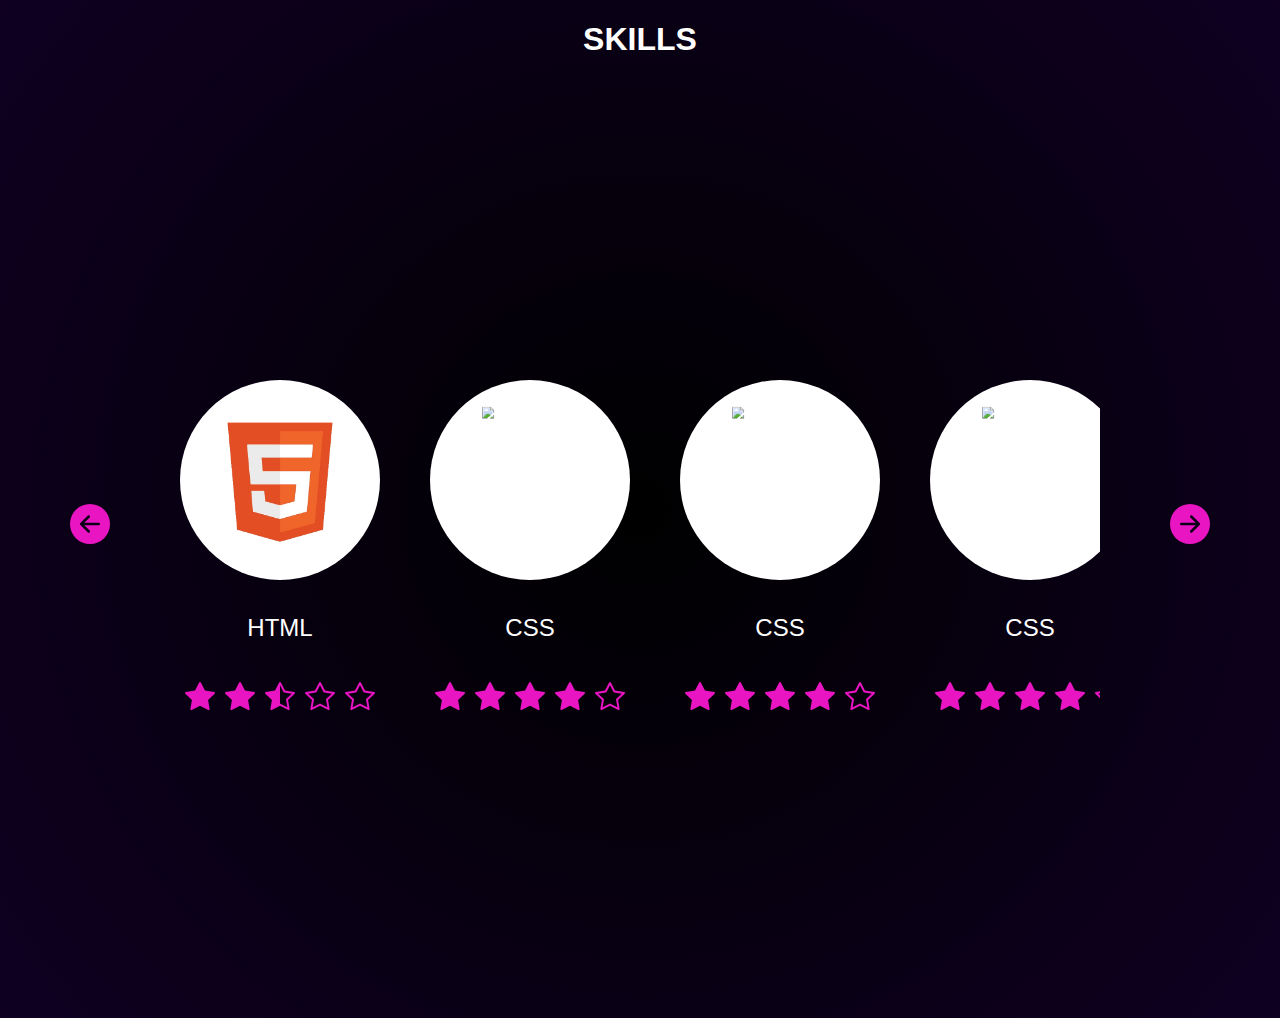
==== index.html @ c3b253cc "skill function finished" ====
<!DOCTYPE html>
<html lang="pt-br">
<head>
    <meta charset="UTF-8">
    <meta name="viewport" content="width=device-width, initial-scale=1.0">
    <title>Teste POO</title>
    <link rel="stylesheet" href="style.css">
</head>
<body>
    <h1>SKILLS</h1>
    <div id="skills">
        <div class="seta-esquerda" onclick="scrollToLeft()">
            <svg  xmlns="http://www.w3.org/2000/svg" width="40" height="40" fill="#E914C2" class="bi bi-arrow-left-circle-fill" viewBox="0 0 16 16">
                <path d="M8 0a8 8 0 1 0 0 16A8 8 0 0 0 8 0m3.5 7.5a.5.5 0 0 1 0 1H5.707l2.147 2.146a.5.5 0 0 1-.708.708l-3-3a.5.5 0 0 1 0-.708l3-3a.5.5 0 1 1 .708.708L5.707 7.5z"/>
            </svg> 
        </div>
        <div id="skills-container">
            
        </div>

        <div class="seta-direita" onclick="scrollRight()">
            <svg xmlns="http://www.w3.org/2000/svg" width="40" height="40" fill="#E914C2" class="bi bi-arrow-right-circle-fill" viewBox="0 0 16 16">
                <path d="M8 0a8 8 0 1 1 0 16A8 8 0 0 1 8 0M4.5 7.5a.5.5 0 0 0 0 1h5.793l-2.147 2.146a.5.5 0 0 0 .708.708l3-3a.5.5 0 0 0 0-.708l-3-3a.5.5 0 1 0-.708.708L10.293 7.5z"/>
            </svg>
        </div>
    </div>
    
</body>
<script src="script.js"></script>
</html>
---- style.css ----
body {
    font-family: arial;
    background: radial-gradient(circle,#000000, #0F0022 );
    margin: auto;
    padding-bottom: 300px;
}

body h1 {
    color: white;
    text-align: center;
}

/* SKILLS */

#skills {
    color: white;
    text-align: center;
    padding-top: 250px;
    font-family: 'Anton', sans-serif;
    font-size: 20pt;
    display: flex;
    width: 100%;
    justify-content: center;
}

#skills-container{
    display: flex;
    gap: 50px;
    max-width: 80%;
    overflow-x: hidden;
    scroll-behavior: smooth;

}

#skills p {
    font-family: 'arial unicode', sans-serif;
    font-size: 18pt;
    padding-top: 10px;
}

.skill {
    width: 200px;
    margin: auto;
    padding-top: 50px;
    scroll-snap-align: start;
}

.icon-skill {
    width: 200px;
    height: 200px;
    background-color: white;
    border-radius: 50%;
    margin: auto;
    position: relative;
    overflow: hidden;
}

.icon {
    width: 70%;
    object-fit: cover;
    padding-top: 13%;
    scale: 0.75;
}

.estrela {
    padding-top: 15px;
    margin: auto;
}

.nivel {
    display: flex;
}

.seta-esquerda {
    display: flex;
    align-items: center;
    cursor: pointer;
    margin: 70px;
}

.seta-direita {
    display: flex;
    align-items: center;
    cursor: pointer;
    margin: 70px;
}
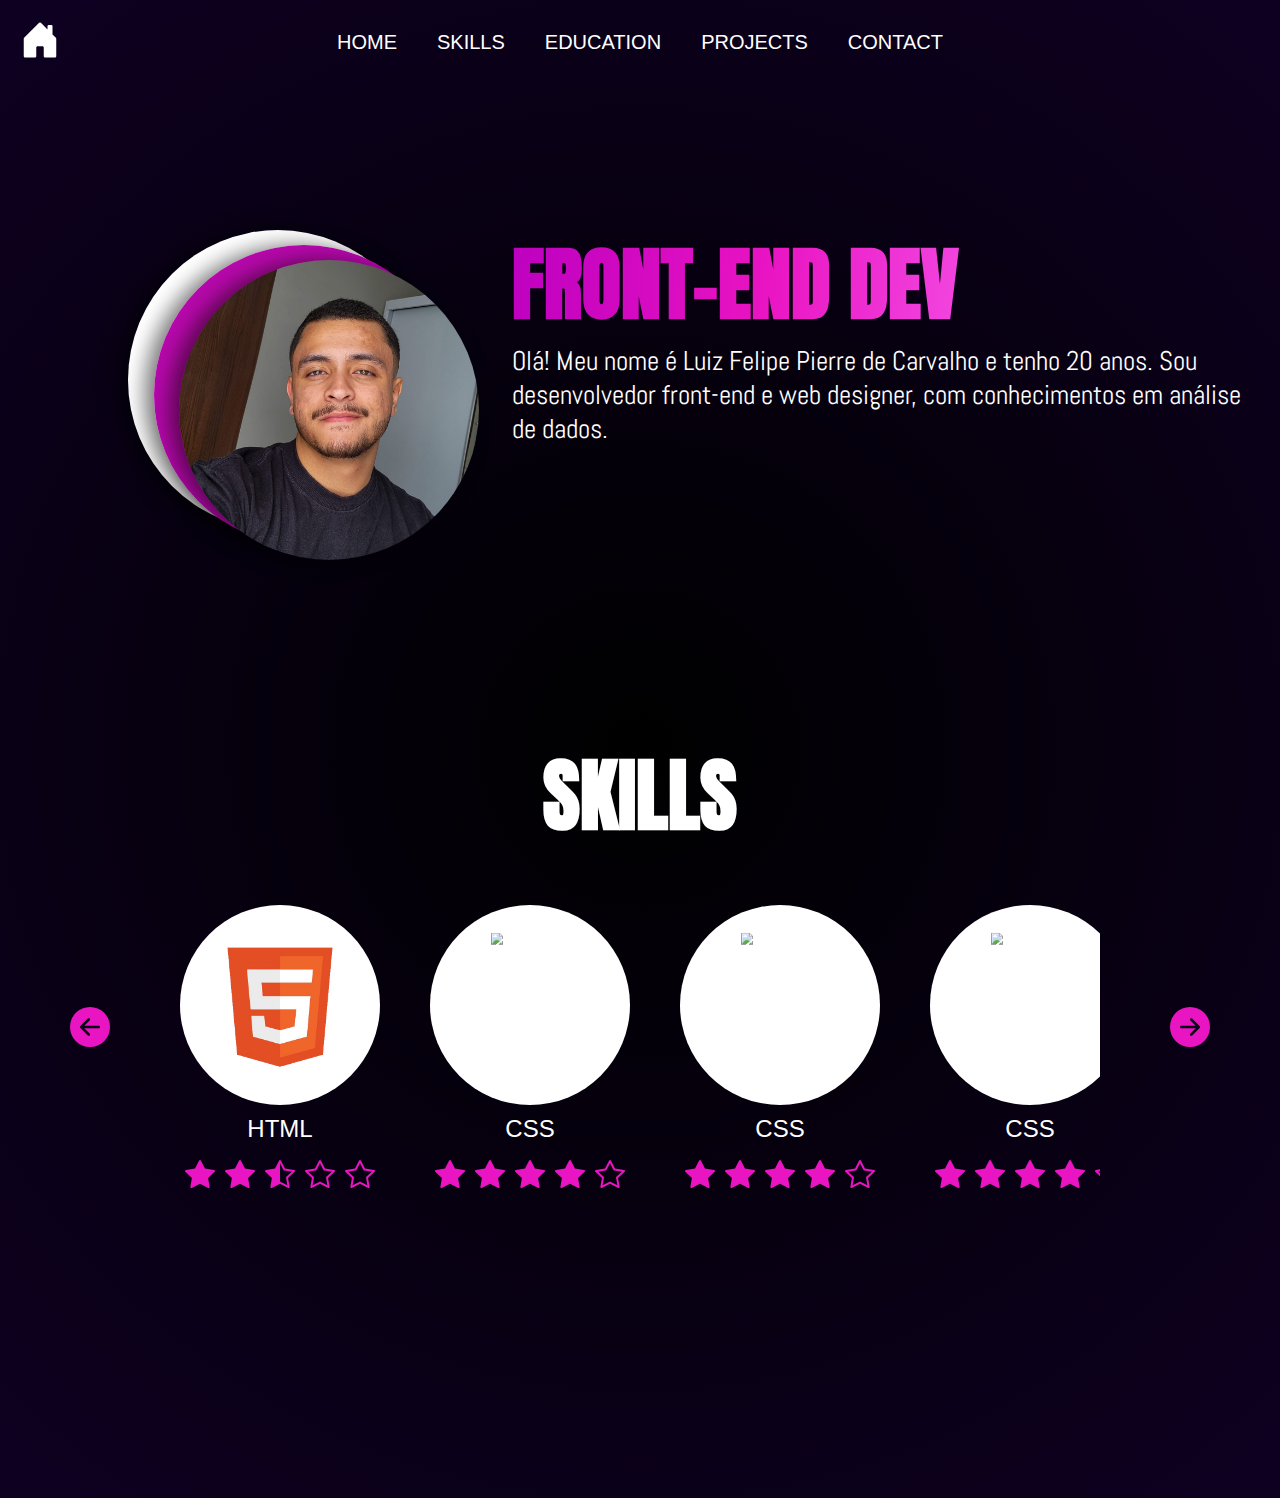
==== commit 0383532b: "[fix] restore body elements deleted" ====
--- a/index.html
+++ b/index.html
@@ -7,7 +7,36 @@
     <link rel="stylesheet" href="style.css">
 </head>
 <body>
-    <h1>SKILLS</h1>
+    <header>
+        <svg id="home-icon" xmlns="http://www.w3.org/2000/svg" width="40" height="40" fill="white" class="bi bi-house-door-fill" viewBox="0 0 16 16">
+            <path d="M6.5 14.5v-3.505c0-.245.25-.495.5-.495h2c.25 0 .5.25.5.5v3.5a.5.5 0 0 0 .5.5h4a.5.5 0 0 0 .5-.5v-7a.5.5 0 0 0-.146-.354L13 5.793V2.5a.5.5 0 0 0-.5-.5h-1a.5.5 0 0 0-.5.5v1.293L8.354 1.146a.5.5 0 0 0-.708 0l-6 6A.5.5 0 0 0 1.5 7.5v7a.5.5 0 0 0 .5.5h4a.5.5 0 0 0 .5-.5"/>
+        </svg>
+        <nav class="navbar">
+            <ul class="menu">
+                <li>HOME</li>
+                <li>SKILLS</li>
+                <li>EDUCATION</li>
+                <li>PROJECTS</li>
+                <li>CONTACT</li>
+            </ul>
+        </nav>
+    </header>
+    <div id="home">
+        <div id="foto-perfil">
+            <div class="circulo" id="circulo-03"></div>
+            <div class="circulo" id="circulo-02"></div>
+            <div class="circulo" id="circulo-01">
+                <img src="imagens/foto-perfil.jpg" alt="foto-perfil">
+            </div>
+        </div>
+        <div id="texto">
+        <h1>FRONT-END DEV</h1>
+        <p>Olá! Meu nome é Luiz Felipe Pierre de Carvalho e tenho 20 anos. Sou desenvolvedor front-end e web designer, com conhecimentos em análise de dados.</p>
+        </div>
+    </div>
+
+    <h1 class="section-title">SKILLS</h1>
+
     <div id="skills">
         <div class="seta-esquerda" onclick="scrollToLeft()">
             <svg  xmlns="http://www.w3.org/2000/svg" width="40" height="40" fill="#E914C2" class="bi bi-arrow-left-circle-fill" viewBox="0 0 16 16">
@@ -24,7 +53,7 @@
             </svg>
         </div>
     </div>
-    
+
 </body>
 <script src="script.js"></script>
 </html>--- a/style.css
+++ b/style.css
@@ -1,3 +1,20 @@
+@import url('https://fonts.googleapis.com/css2?family=Anton&family=Inter:wght@100..900&display=swap');
+@import url('https://fonts.googleapis.com/css2?family=Abel&family=Anton&family=Inter:wght@100..900&display=swap');
+
+@font-face {
+    font-family: 'arial unicode';
+    src: url(fontes/arial-unicode-ms.ttf);
+    font-weight: normal;
+    font-style: normal;
+}
+
+* {
+    margin: 0;
+    padding: 0;
+    box-sizing: border-box;
+}
+
+
 body {
     font-family: arial;
     background: radial-gradient(circle,#000000, #0F0022 );
@@ -5,17 +22,181 @@
     padding-bottom: 300px;
 }
 
-body h1 {
+/* MENU */
+
+#home-icon {
+    position: absolute;
+    margin: 20px;
+}
+
+.navbar {
+    display: flex;
+    justify-content: space-between;
+    align-items: center;
+    height: 85px;
+}
+
+.menu {
+    list-style: none;
+    display: flex;
+    margin: auto;
+}
+
+li{
+    font: 'arial unicode';
+    color: white;
+    padding: 20px;
+    display: flex;
+    font-size: 15pt;
+    
+}
+
+/* HOME */
+
+#home {
+    padding-top: 100px;
+    display: grid;
+    grid-template-columns: 40% 60%;
+    height: 400px;
     color: white;
     text-align: center;
 }
 
+
+#foto-perfil {
+    grid-column: 1/1;
+    perspective: 1000px;
+
+}
+
+#foto-perfil:hover #circulo-01{
+    transition: transform 0.5s;
+}
+
+#foto-perfil:hover #circulo-02{
+    transition: transform 0.75s;
+}
+
+#foto-perfil:hover #circulo-03{
+    transition: transform 1s;
+}
+
+#foto-perfil:not(:hover) #circulo-01{
+    transition: transform 1s;
+}
+
+#foto-perfil:not(:hover) #circulo-02{
+    transition: transform 0.75s;
+}
+
+#foto-perfil:not(:hover) #circulo-03{
+    transition: transform 0.5s;
+}
+
+
+.circulo {
+    position: absolute;
+    
+}
+
+#foto-perfil:hover #circulo-01{
+    transform: translateY(30px) translateX(20px);
+}
+
+#foto-perfil:hover #circulo-02{
+    transform: translateY(30px) translateX(20px);
+}
+
+#foto-perfil:hover #circulo-03{
+    transform: translateY(30px) translateX(20px);
+}
+
+#foto-perfil:not(:hover) #circulo-01{
+    transform: translateY(0px) translateX(0px);
+}
+
+#foto-perfil:not(:hover) #circulo-02{
+    transform: translateY(0px) translateX(0px);
+}
+
+#foto-perfil:not(:hover) #circulo-03{
+    transform: translateY(0px) translateX(0px);
+}
+
+#circulo-01 {
+    width: 300px;
+    height: 300px;
+    border-radius: 50%;
+    overflow: hidden;
+    margin-left: 35%;
+    margin-top: 75px;
+    box-shadow: -10px 0px 20px rgba(0, 0, 0, 0.5);
+}
+
+#circulo-01 img {
+    width: 100%;
+    height: 100%;
+    object-fit: cover;
+}
+
+#circulo-02 {
+    width: 300px;
+    height: 300px;
+    border-radius: 50%;
+    margin-left: 30%;
+    margin-top: 60px;
+    background: -webkit-radial-gradient(circle,#AC1A80,#BD00C0);
+    box-shadow: -10px 0px 20px rgba(0, 0, 0, 0.5);
+}
+
+#circulo-03 {
+    width: 300px;
+    height: 300px;
+    border-radius: 50%;
+    margin-left: 25%;
+    margin-top: 45px;
+    background-color: white;
+    box-shadow: -10px 0px 20px rgba(0, 0, 0, 0.5);
+}
+
+#texto {
+    grid-column: 2/2;
+    margin: auto 0px auto 0px;
+}
+
+#texto h1 {
+    text-align: left;
+    font-family: 'Anton', sans-serif;
+    font-size: 60pt;
+    background: linear-gradient(97deg, #BD00C0, #E914C2, #F555E9, #BD00C0);
+    -webkit-background-clip: text;
+    -webkit-text-fill-color: transparent;
+    background-clip: text;
+    color: transparent;
+}
+
+#texto p {
+    margin-right: 20px;
+}
+
+#texto {
+    text-align: left;
+    font-family: 'Abel', sans-serif;
+    font-size: 20pt;
+}
 /* SKILLS */
-
-#skills {
+.section-title {
     color: white;
     text-align: center;
     padding-top: 250px;
+    font-family: 'Anton', sans-serif;
+    font-size: 60pt;
+}
+
+
+#skills {
+    color: white;
+    text-align: center;
     font-family: 'Anton', sans-serif;
     font-size: 20pt;
     display: flex;
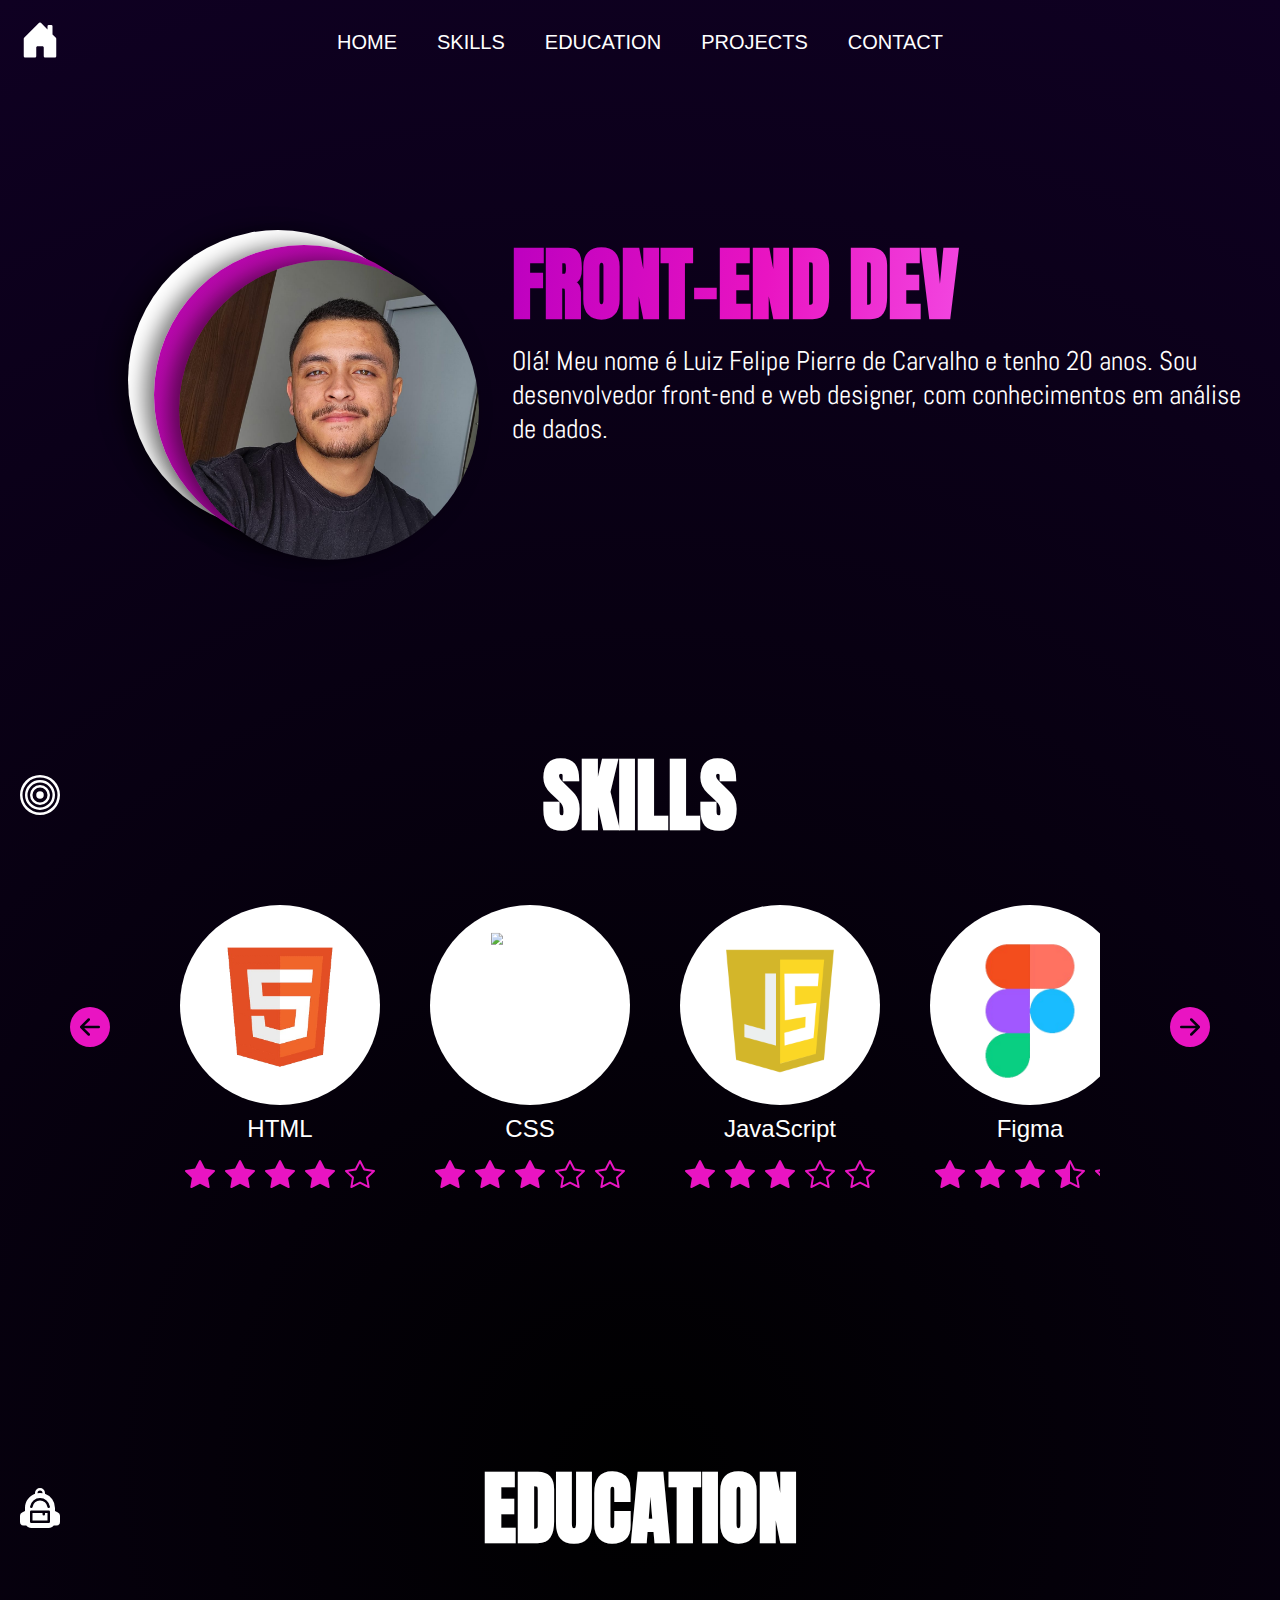
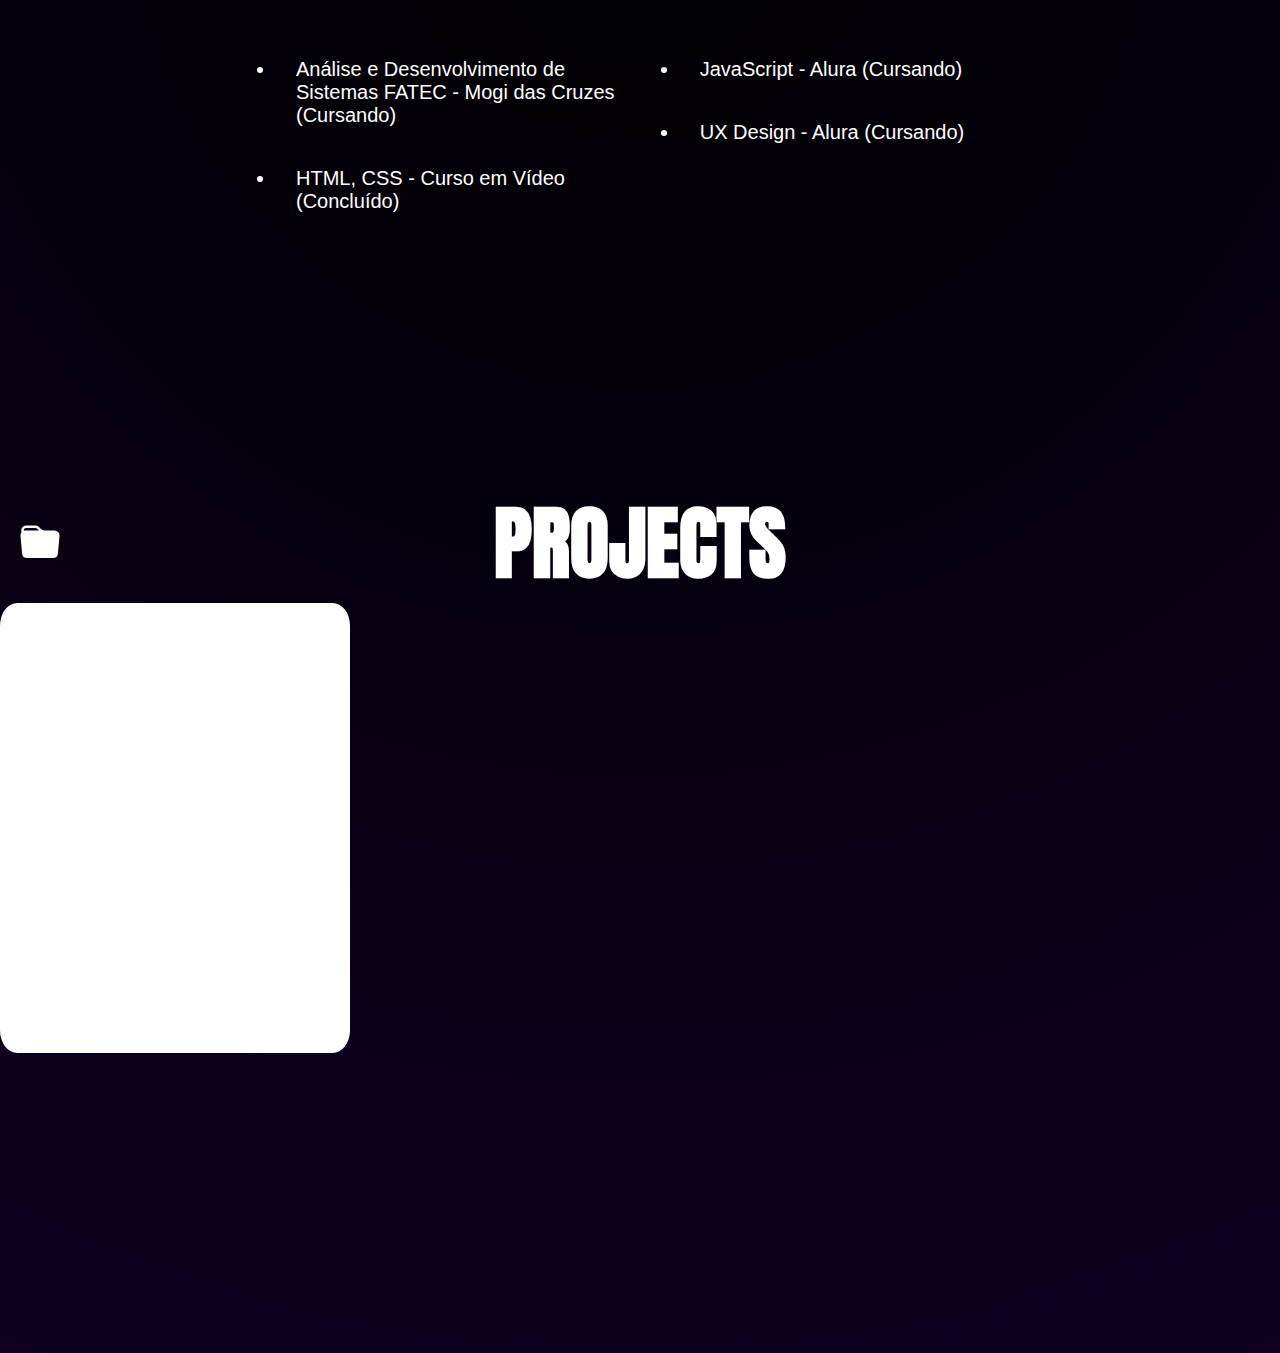
==== commit cc4592f3: "creating project class" ====
--- a/index.html
+++ b/index.html
@@ -35,8 +35,15 @@
         </div>
     </div>
 
-    <h1 class="section-title">SKILLS</h1>
-
+    <div class="header-section">
+        <svg class="icon-title" xmlns="http://www.w3.org/2000/svg" width="40" height="40" fill="white" class="bi bi-bullseye" viewBox="0 0 16 16">
+            <path d="M8 15A7 7 0 1 1 8 1a7 7 0 0 1 0 14m0 1A8 8 0 1 0 8 0a8 8 0 0 0 0 16"/>
+            <path d="M8 13A5 5 0 1 1 8 3a5 5 0 0 1 0 10m0 1A6 6 0 1 0 8 2a6 6 0 0 0 0 12"/>
+            <path d="M8 11a3 3 0 1 1 0-6 3 3 0 0 1 0 6m0 1a4 4 0 1 0 0-8 4 4 0 0 0 0 8"/>
+            <path d="M9.5 8a1.5 1.5 0 1 1-3 0 1.5 1.5 0 0 1 3 0"/>
+          </svg>
+        <h1>SKILLS</h1>
+    </div>
     <div id="skills">
         <div class="seta-esquerda" onclick="scrollToLeft()">
             <svg  xmlns="http://www.w3.org/2000/svg" width="40" height="40" fill="#E914C2" class="bi bi-arrow-left-circle-fill" viewBox="0 0 16 16">
@@ -54,6 +61,56 @@
         </div>
     </div>
 
+    <div class="header-section">
+        <svg class="icon-title" xmlns="http://www.w3.org/2000/svg" width="16" height="16" fill="currentColor" class="bi bi-backpack2-fill" viewBox="0 0 16 16">
+            <path d="M5 13h6v-3h-1v.5a.5.5 0 0 1-1 0V10H5z"/>
+            <path d="M6 2v.341C3.67 3.165 2 5.388 2 8v1.191l-1.17.585A1.5 1.5 0 0 0 0 11.118V13.5A1.5 1.5 0 0 0 1.5 15h1c.456.607 1.182 1 2 1h7c.818 0 1.544-.393 2-1h1a1.5 1.5 0 0 0 1.5-1.5v-2.382a1.5 1.5 0 0 0-.83-1.342L14 9.191V8a6 6 0 0 0-4-5.659V2a2 2 0 1 0-4 0m2-1a1 1 0 0 1 1 1v.083a6 6 0 0 0-2 0V2a1 1 0 0 1 1-1m0 3a4 4 0 0 1 3.96 3.43.5.5 0 1 1-.99.14 3 3 0 0 0-5.94 0 .5.5 0 1 1-.99-.14A4 4 0 0 1 8 4M4.5 9h7a.5.5 0 0 1 .5.5v4a.5.5 0 0 1-.5.5h-7a.5.5 0 0 1-.5-.5v-4a.5.5 0 0 1 .5-.5"/>
+          </svg>
+        <h1>EDUCATION</h1>
+    </div>
+    <div id="education">
+        <div id="ed1">
+            <ul class="status-education">
+                <li>Análise e Desenvolvimento de Sistemas
+                    FATEC - Mogi das Cruzes (Cursando)
+                </li>
+                <li>
+                    HTML, CSS - Curso em Vídeo (Concluído)
+                </li>
+            </ul>
+        </div>
+        <div id="ed2">
+            <ul class="status-education">
+                <li>
+                    JavaScript - Alura (Cursando)
+                </li>
+                <li>
+                    UX Design - Alura (Cursando)
+                </li>
+            </ul>
+        </div>
+    </div>
+    <div class="header-section">
+        <svg  class="icon-title" xmlns="http://www.w3.org/2000/svg" width="16" height="16" fill="currentColor" class="bi bi-folder-fill" viewBox="0 0 16 16">
+            <path d="M9.828 3h3.982a2 2 0 0 1 1.992 2.181l-.637 7A2 2 0 0 1 13.174 14H2.825a2 2 0 0 1-1.991-1.819l-.637-7a2 2 0 0 1 .342-1.31L.5 3a2 2 0 0 1 2-2h3.672a2 2 0 0 1 1.414.586l.828.828A2 2 0 0 0 9.828 3m-8.322.12q.322-.119.684-.12h5.396l-.707-.707A1 1 0 0 0 6.172 2H2.5a1 1 0 0 0-1 .981z"/>
+          </svg>
+        <h1>PROJECTS</h1>
+    </div>
+    <div id="projects">
+        <div class="project">
+            <div id="img=project">
+
+            </div>
+            <h1>
+
+            </h1>
+            <p>
+                
+            </p>
+        </div>
+    </div>
+
 </body>
-<script src="script.js"></script>
+<script src="skill.js"></script>
+<script src="projects.js"></script>
 </html>--- a/style.css
+++ b/style.css
@@ -22,6 +22,24 @@
     padding-bottom: 300px;
 }
 
+.header-section h1 {
+    color: white;
+    text-align: center;
+    padding-top: 250px;
+    font-family: 'Anton', sans-serif;
+    font-size: 60pt;
+}
+
+
+.icon-title{
+    position: absolute;
+    margin-top: 290px;
+    margin-left: 20px;
+    width: 40px;
+    height: 40px;
+    color: white;
+}
+
 /* MENU */
 
 #home-icon {
@@ -37,18 +55,17 @@
 }
 
 .menu {
-    list-style: none;
-    display: flex;
-    margin: auto;
-}
-
-li{
+    list-style: disc;
+    display: flex;
+    margin: auto;
+}
+
+.menu li{
     font: 'arial unicode';
     color: white;
     padding: 20px;
     display: flex;
     font-size: 15pt;
-    
 }
 
 /* HOME */
@@ -184,15 +201,8 @@
     font-family: 'Abel', sans-serif;
     font-size: 20pt;
 }
+
 /* SKILLS */
-.section-title {
-    color: white;
-    text-align: center;
-    padding-top: 250px;
-    font-family: 'Anton', sans-serif;
-    font-size: 60pt;
-}
-
 
 #skills {
     color: white;
@@ -243,6 +253,42 @@
     scale: 0.75;
 }
 
+.js-icon {
+    width: 80%;
+    scale:1;
+}
+
+.figma-icon {
+    width: 80%;
+    scale:1;
+}
+
+.bi-icon {
+    width: 80%;
+    scale:0.8;
+}
+
+.ux-icon {
+    width: 80%;
+    scale:0.8;
+}
+
+.ps-icon {
+    margin-top: 20px;
+    width: 100%;
+    scale:1;
+}
+
+.il-icon {
+    width: 80%;
+    scale:0.8;
+}
+
+.sql-icon {
+    width: 80%;
+    scale:0.8;
+}
+
 .estrela {
     padding-top: 15px;
     margin: auto;
@@ -265,3 +311,48 @@
     cursor: pointer;
     margin: 70px;
 }
+
+
+/* EDUCATION */
+
+#education {
+    display: grid;
+    grid-template-columns: 50% 50%;
+    justify-items: center;
+    width: 60%;
+    margin: auto;
+    margin-top: 70px;
+}
+
+#ed1{
+    grid-column: 1/2;
+    display: flex; 
+    padding-left: 20px;
+}
+
+#ed2 {
+    grid-column: 2 / 3;
+    display: flex; 
+    
+}
+
+.status-education {
+    list-style: disc;
+    
+}
+
+.status-education li{
+    font: 'arial unicode';
+    color: white;
+    padding: 20px;
+    font-size: 15pt;
+}
+
+/* PROJECTS */
+
+.project {
+    width: 350px;
+    height: 450px;
+    background-color: white;
+    border-radius: 5%;
+} 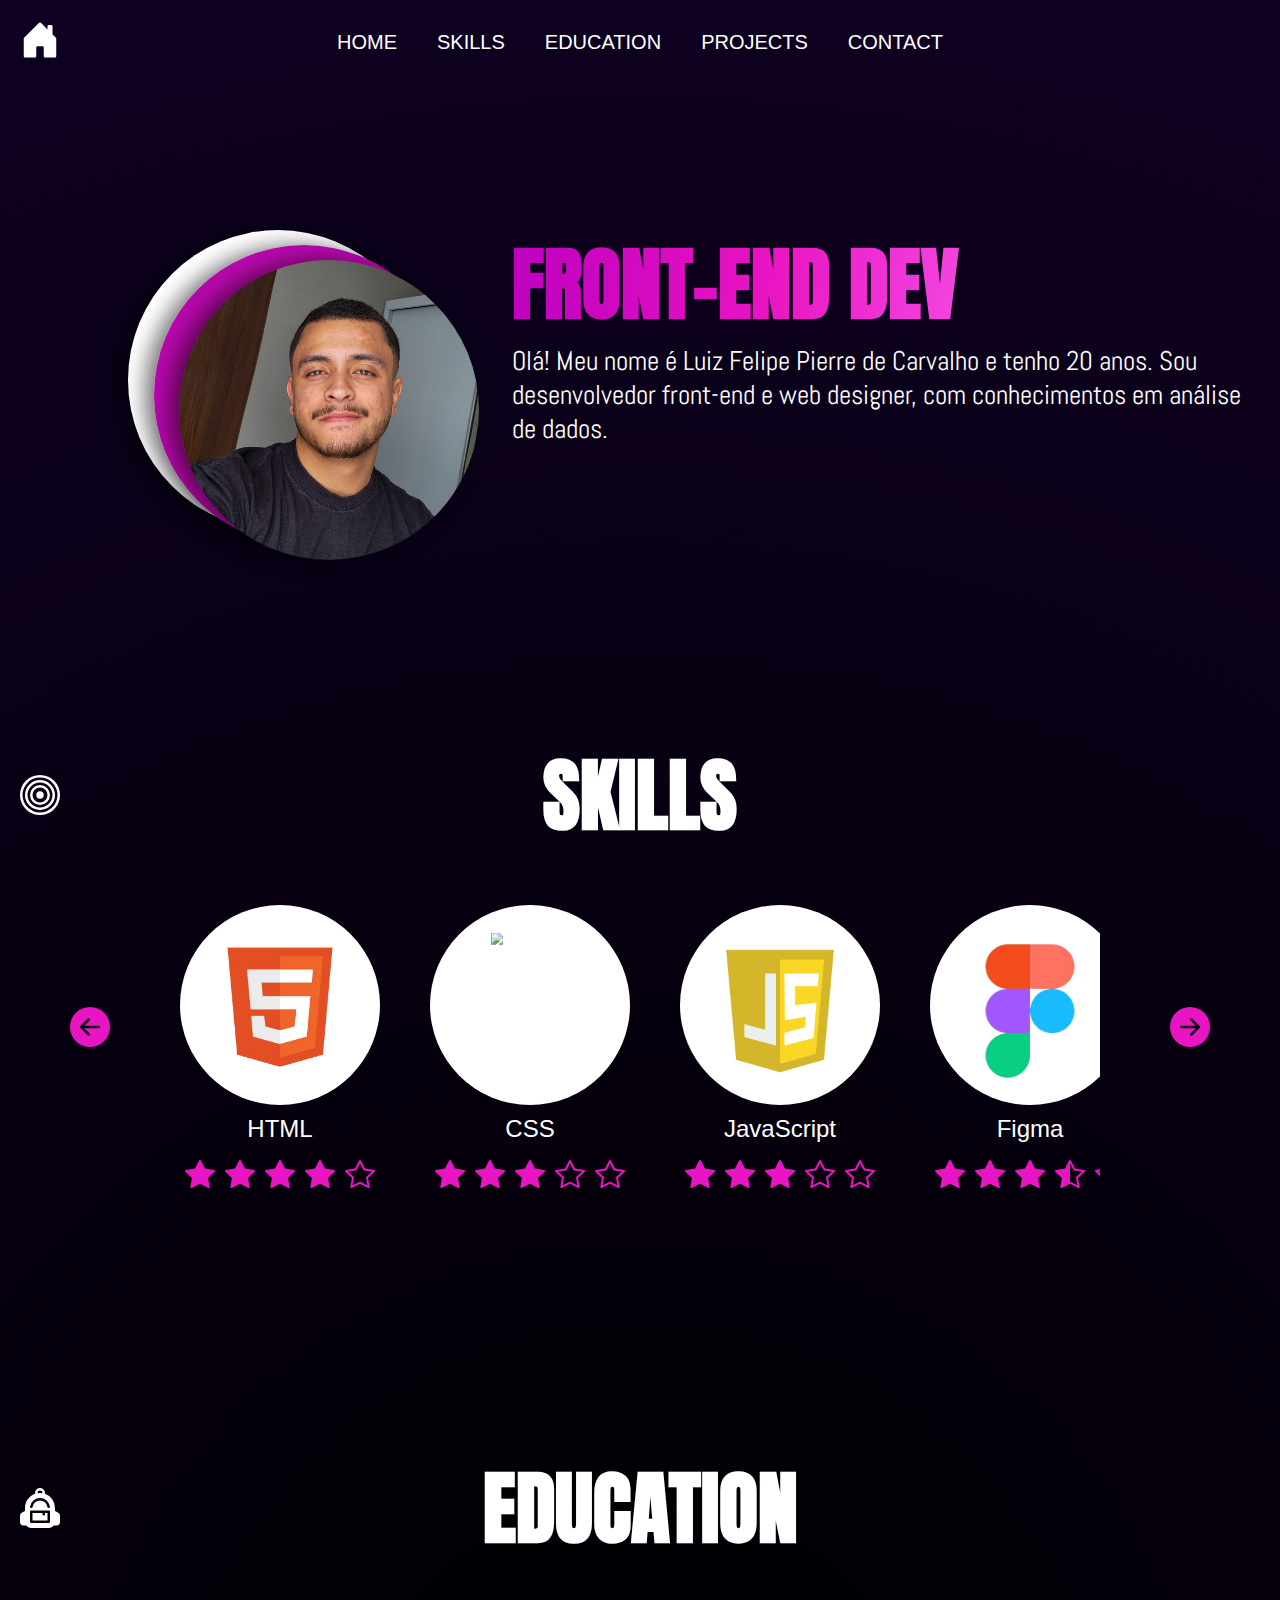
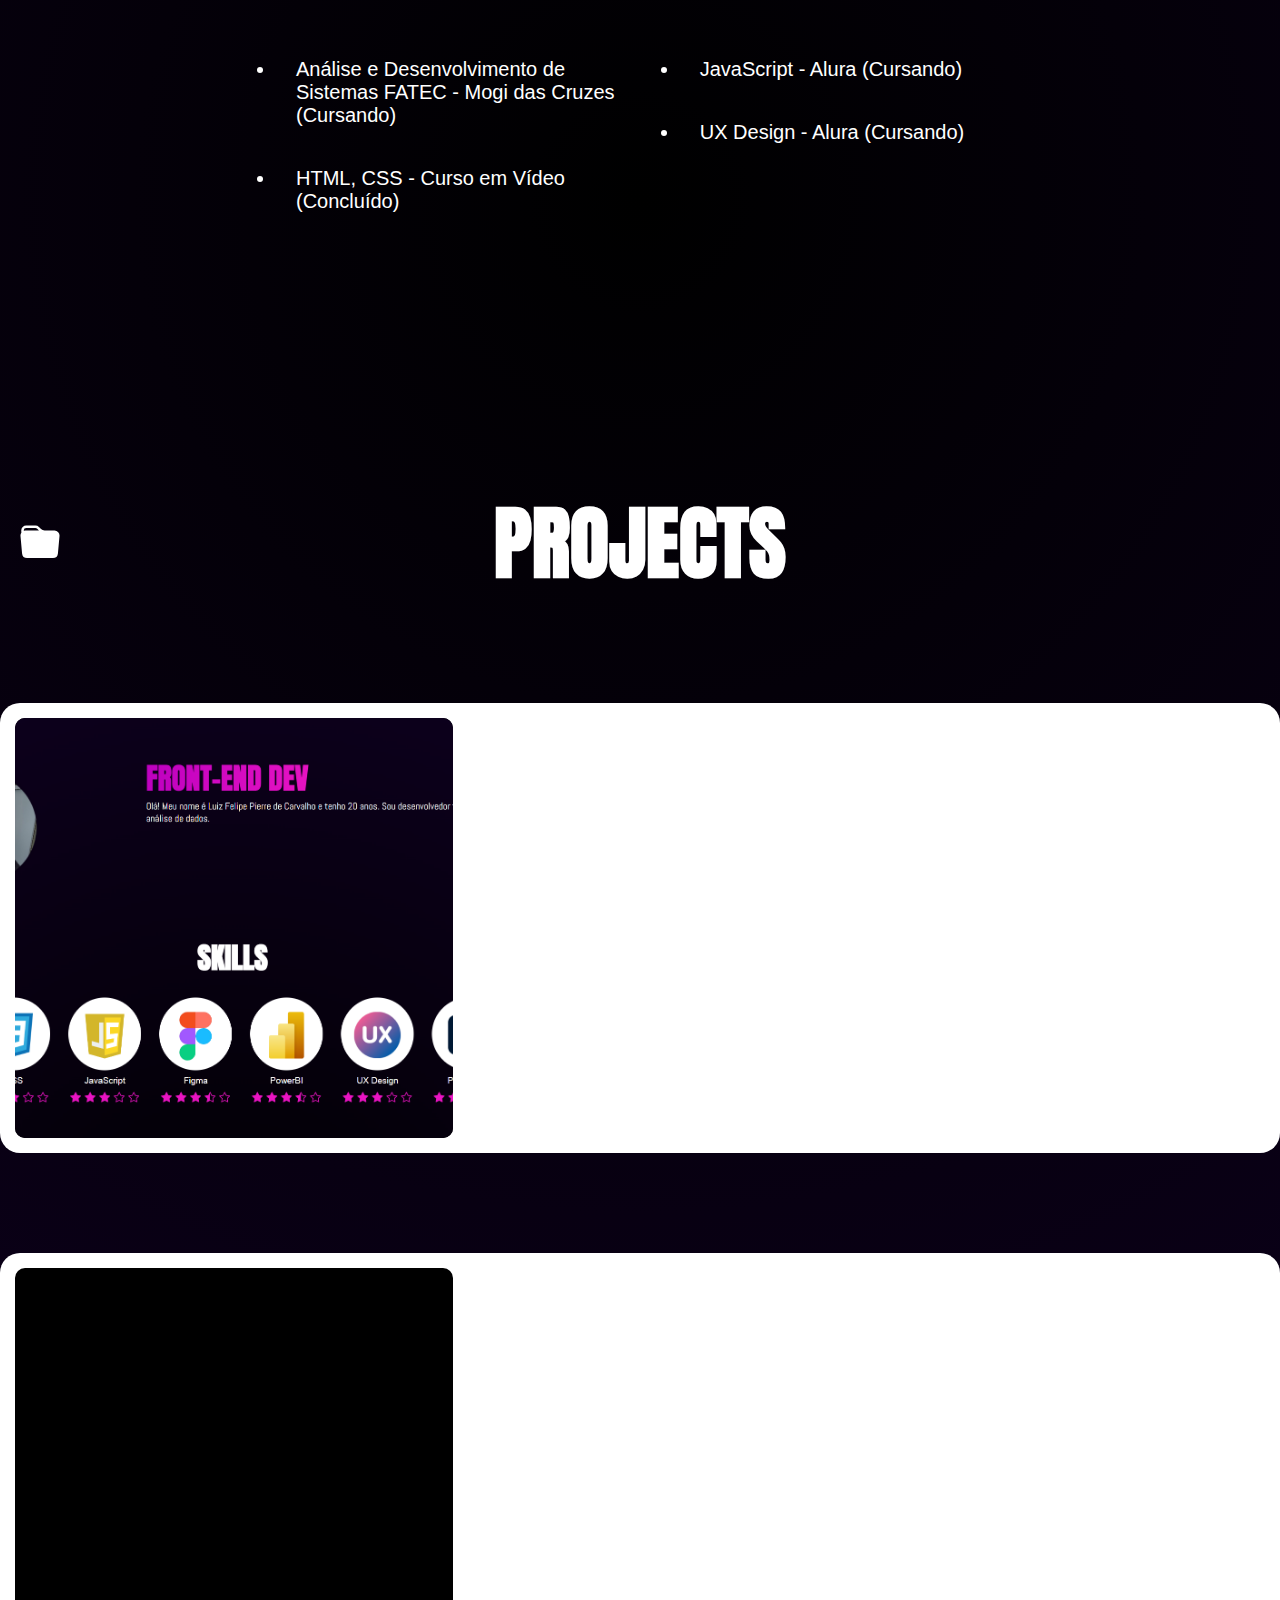
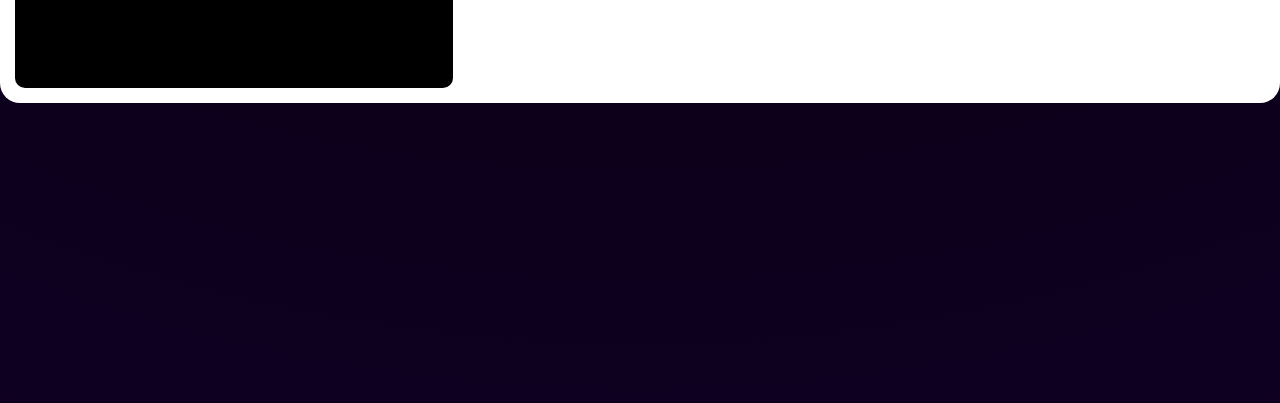
==== commit 2a98a7af: "starting projects poo" ====
--- a/index.html
+++ b/index.html
@@ -90,7 +90,7 @@
             </ul>
         </div>
     </div>
-    <div class="header-section">
+    <div class="header-section" id="project-title">
         <svg  class="icon-title" xmlns="http://www.w3.org/2000/svg" width="16" height="16" fill="currentColor" class="bi bi-folder-fill" viewBox="0 0 16 16">
             <path d="M9.828 3h3.982a2 2 0 0 1 1.992 2.181l-.637 7A2 2 0 0 1 13.174 14H2.825a2 2 0 0 1-1.991-1.819l-.637-7a2 2 0 0 1 .342-1.31L.5 3a2 2 0 0 1 2-2h3.672a2 2 0 0 1 1.414.586l.828.828A2 2 0 0 0 9.828 3m-8.322.12q.322-.119.684-.12h5.396l-.707-.707A1 1 0 0 0 6.172 2H2.5a1 1 0 0 0-1 .981z"/>
           </svg>
@@ -98,8 +98,8 @@
     </div>
     <div id="projects">
         <div class="project">
-            <div id="img=project">
-
+            <div id="img-project">
+                <img src="imagens/print-portifolio.png" alt="Projeto-Portifolio">
             </div>
             <h1>
 
@@ -108,6 +108,17 @@
                 
             </p>
         </div>
+        <div class="project">
+            <div id="img-project">
+                
+            </div>
+            <h1>
+
+            </h1>
+            <p>
+                
+            </p>
+        </div>  
     </div>
 
 </body>
--- a/style.css
+++ b/style.css
@@ -350,9 +350,42 @@
 
 /* PROJECTS */
 
+#Projects {
+    width: 100%;
+}
+
 .project {
-    width: 350px;
+    max-width: 1300px;
     height: 450px;
     background-color: white;
-    border-radius: 5%;
-} +    border-radius: 20px;
+    margin: auto;
+    margin-top: 100px;  
+    padding: 15px;
+    cursor: pointer;
+} 
+
+.project:hover {
+    max-width: 1400px;
+    height: 500px;
+    transition: 0.5s;
+} 
+
+.project:not(:hover) {
+    transition: 0.5s;
+} 
+
+
+#img-project {
+    width: 35%;
+    height: 100%;
+    border-radius: 10px;
+    overflow: hidden;
+    background-color: #000000;
+}
+
+#img-project img {
+    width: 100%;
+    height: 100%;
+    object-fit: cover;
+}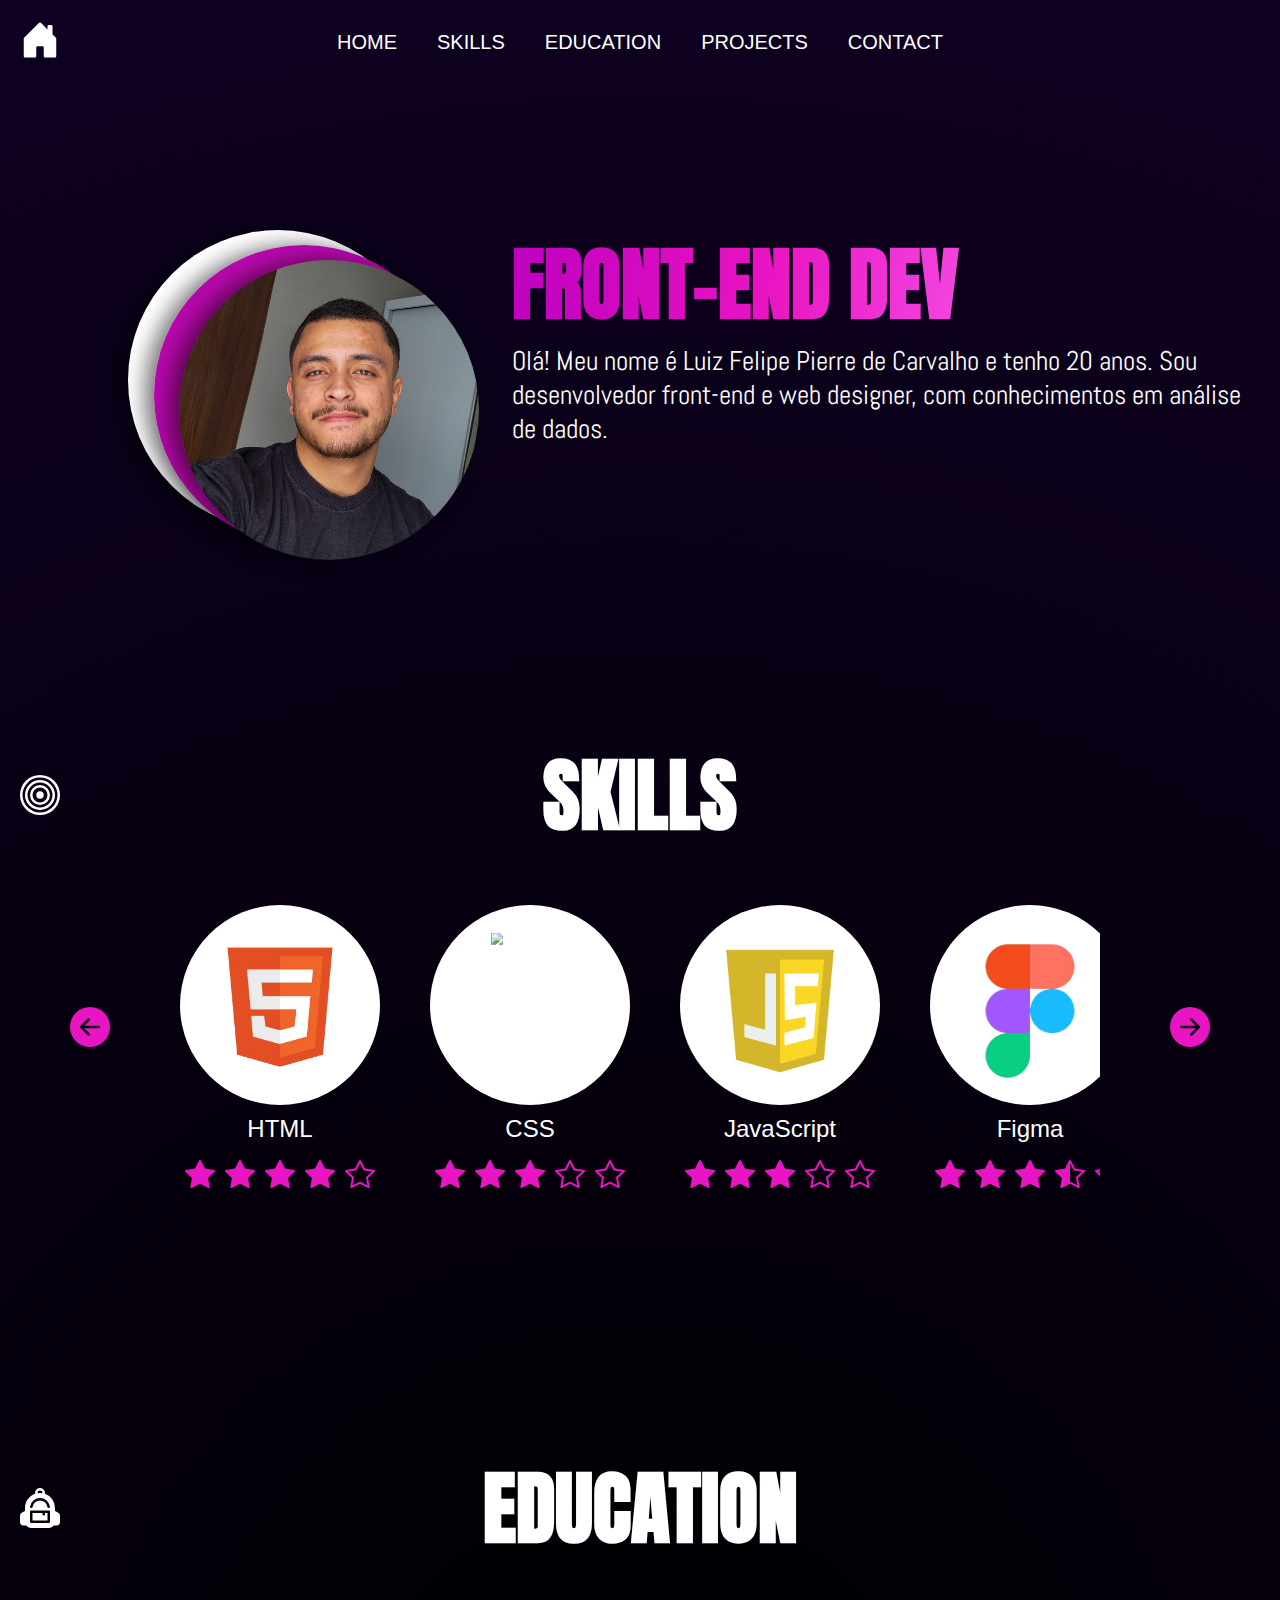
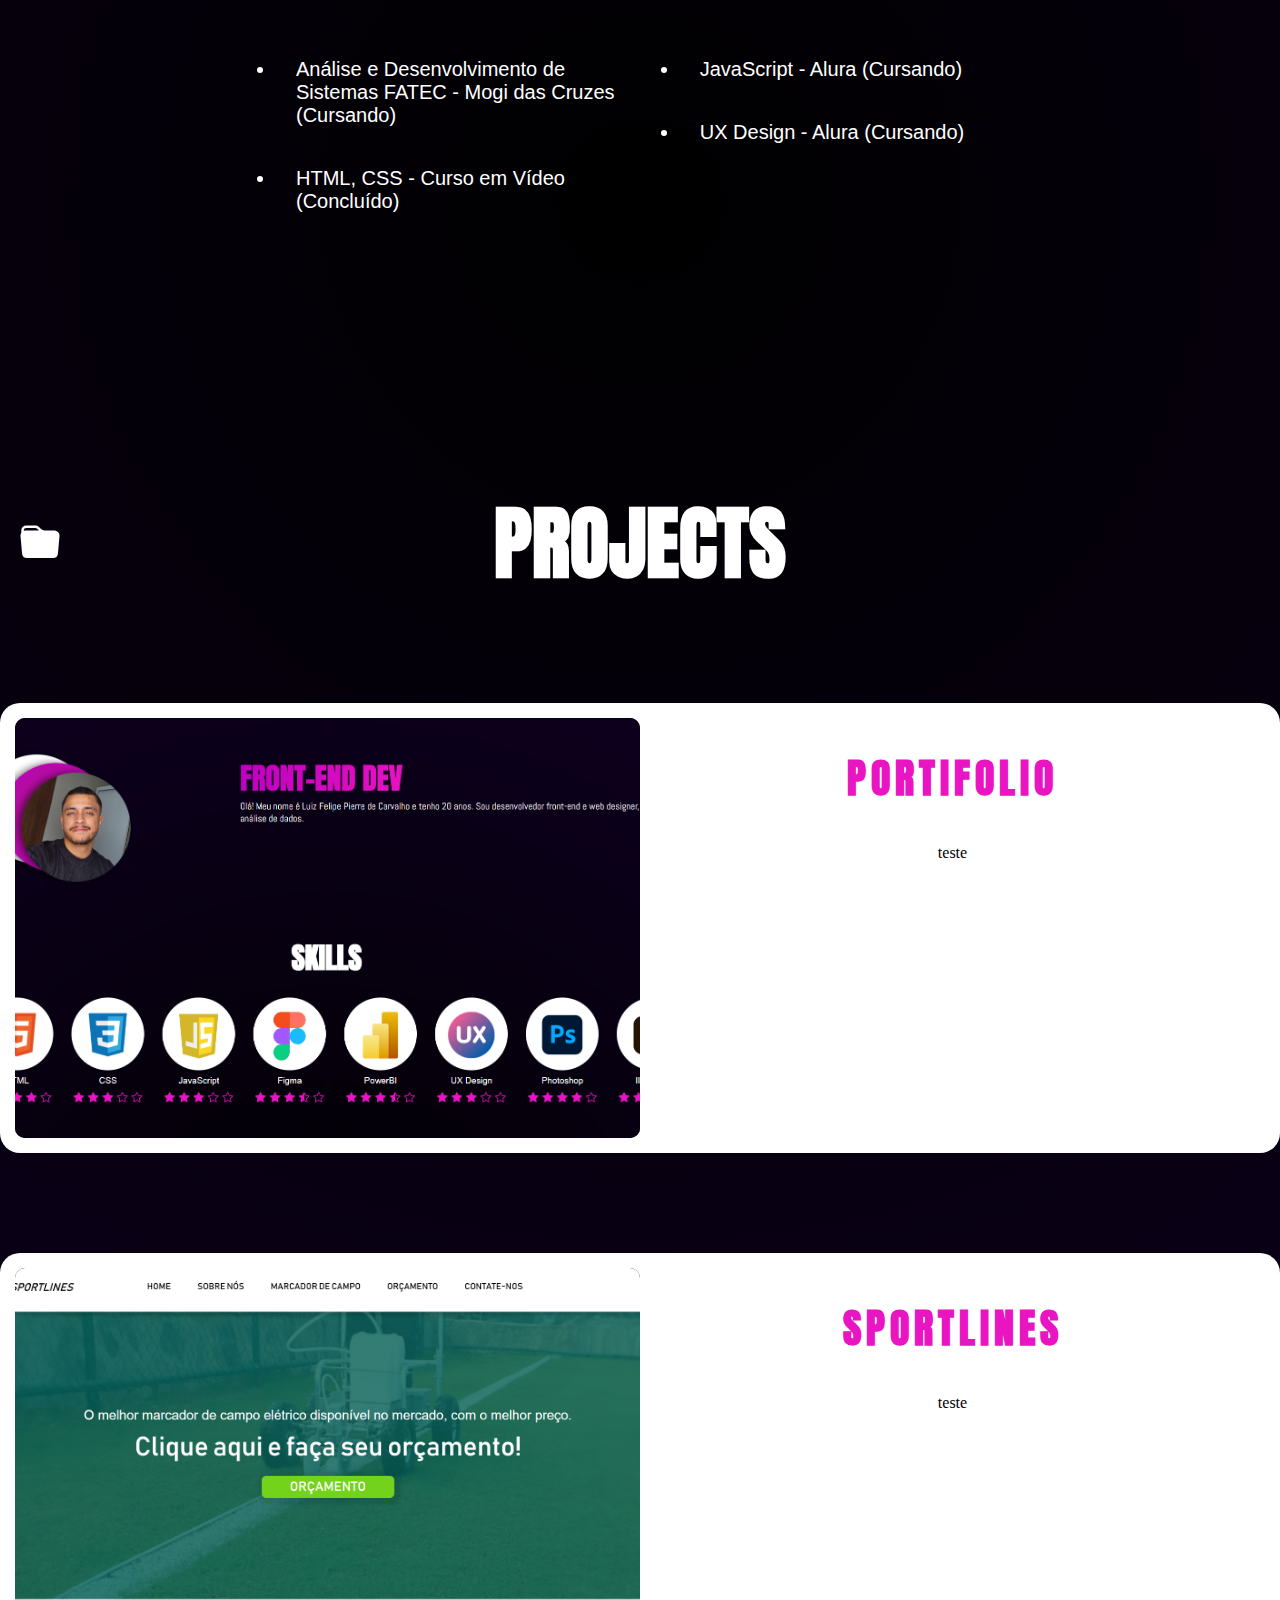
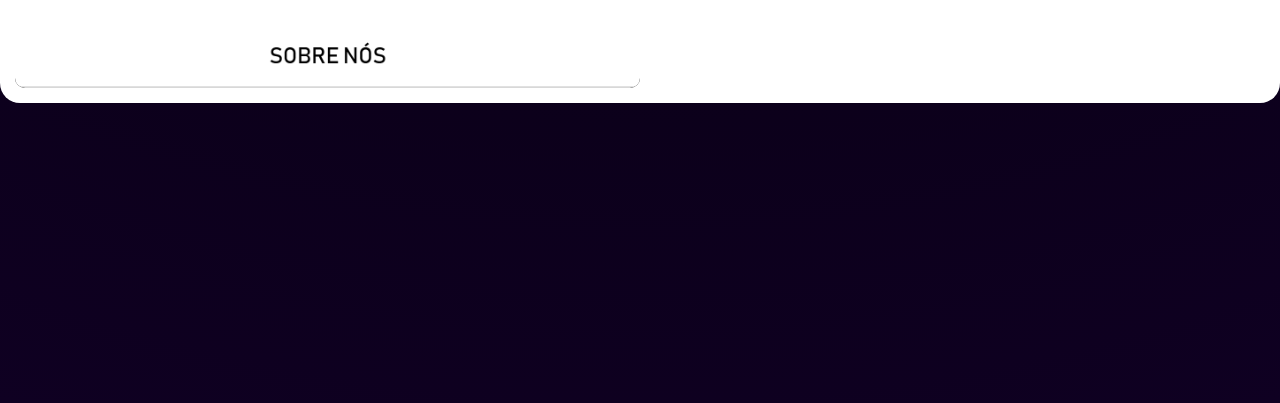
==== commit e05bb1ef: "Projects Function Finished" ====
--- a/index.html
+++ b/index.html
@@ -3,7 +3,7 @@
 <head>
     <meta charset="UTF-8">
     <meta name="viewport" content="width=device-width, initial-scale=1.0">
-    <title>Teste POO</title>
+    <title>MyProfile</title>
     <link rel="stylesheet" href="style.css">
 </head>
 <body>
@@ -97,28 +97,7 @@
         <h1>PROJECTS</h1>
     </div>
     <div id="projects">
-        <div class="project">
-            <div id="img-project">
-                <img src="imagens/print-portifolio.png" alt="Projeto-Portifolio">
-            </div>
-            <h1>
-
-            </h1>
-            <p>
-                
-            </p>
-        </div>
-        <div class="project">
-            <div id="img-project">
-                
-            </div>
-            <h1>
-
-            </h1>
-            <p>
-                
-            </p>
-        </div>  
+        
     </div>
 
 </body>
--- a/style.css
+++ b/style.css
@@ -66,6 +66,7 @@
     padding: 20px;
     display: flex;
     font-size: 15pt;
+    cursor: pointer;
 }
 
 /* HOME */
@@ -363,6 +364,9 @@
     margin-top: 100px;  
     padding: 15px;
     cursor: pointer;
+    display: grid;
+    grid-template-columns: 1fr 1fr;
+    grid-template-rows: 30% 70%;
 } 
 
 .project:hover {
@@ -376,16 +380,34 @@
 } 
 
 
-#img-project {
-    width: 35%;
+.img-project {
+    width: 100%;
     height: 100%;
     border-radius: 10px;
     overflow: hidden;
     background-color: #000000;
-}
-
-#img-project img {
+    grid-row: 1/3;
+}
+
+.print-project {
     width: 100%;
     height: 100%;
     object-fit: cover;
+}
+
+.title-project {
+    grid-column: 2 / 3;
+    font-family: 'Anton', sans-serif;
+    text-align: center;
+    color: #E914C2;
+    letter-spacing: 5px;
+    margin-top: 30px;
+    font-size: 40PX;
+}
+
+.descrition-project {
+    grid-column: 2 / 3;
+    text-align: center;
+    font-family: 'arial unicode';
+    
 }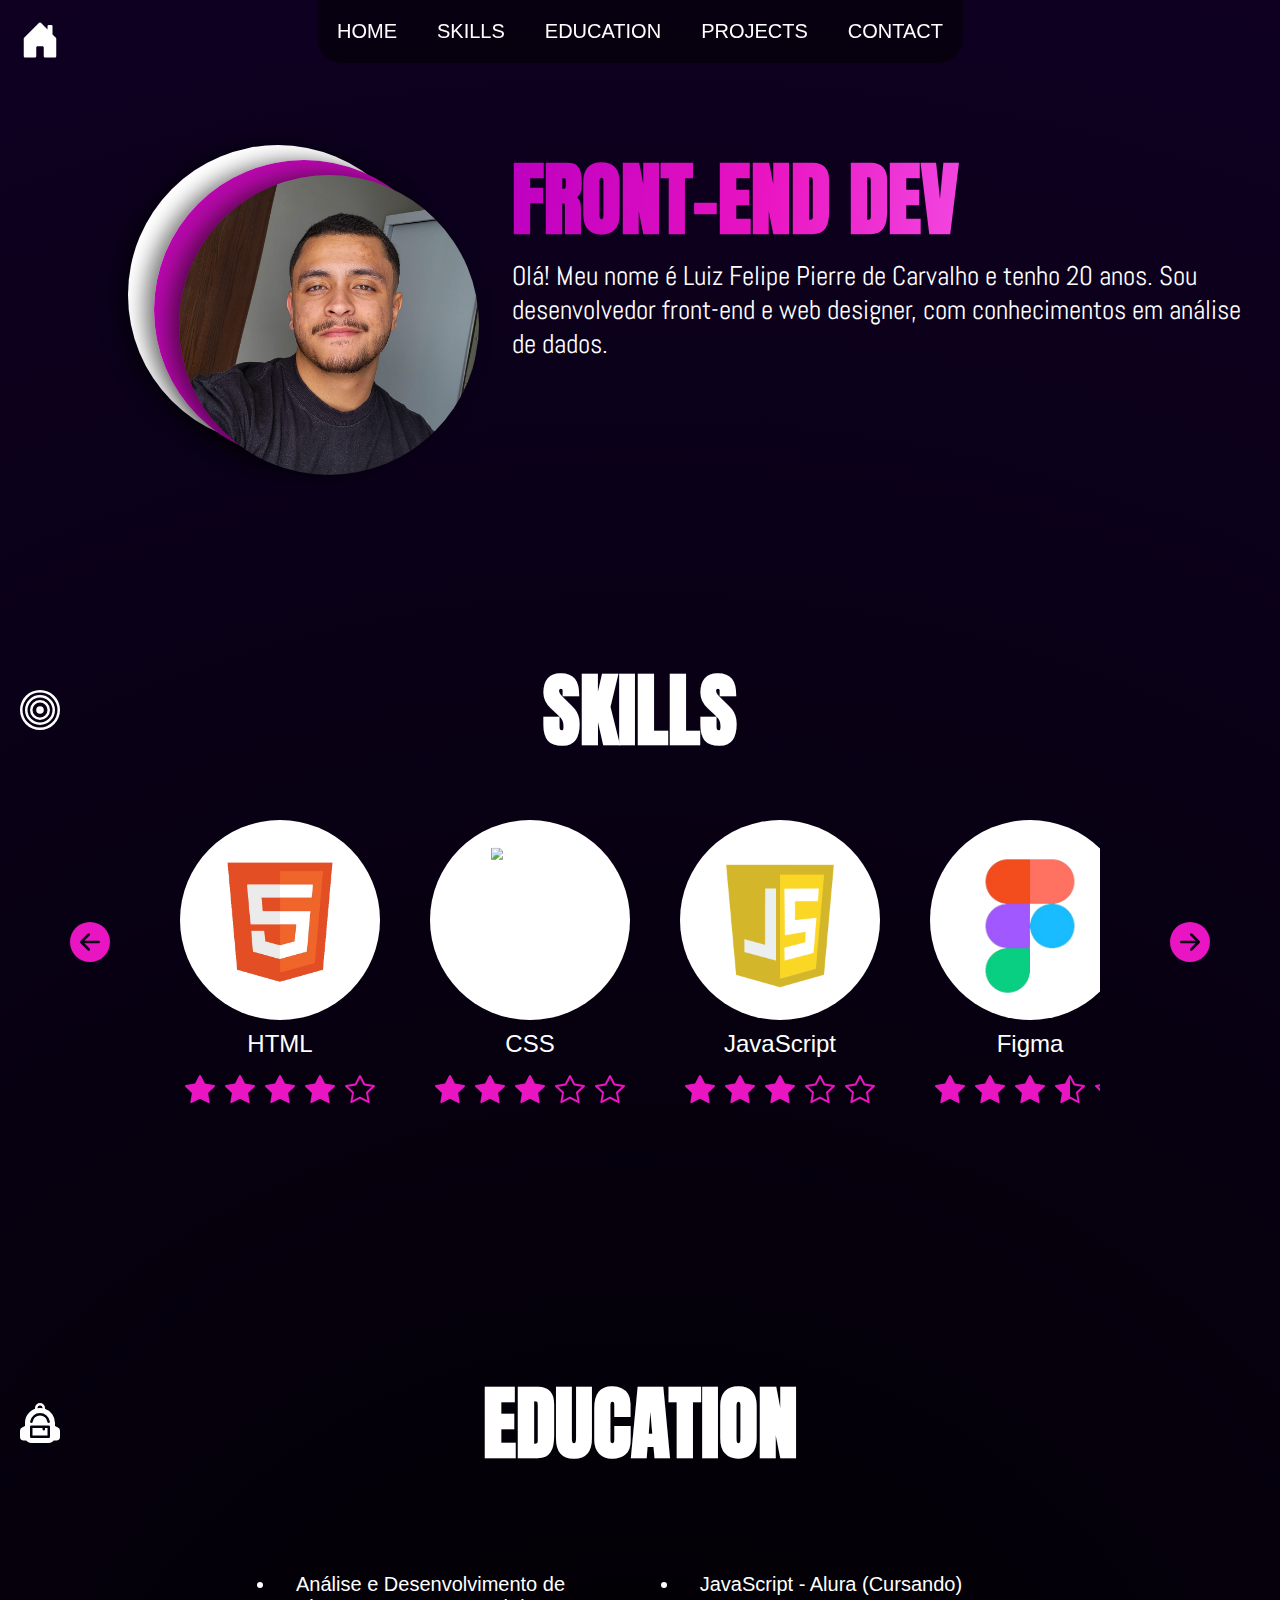
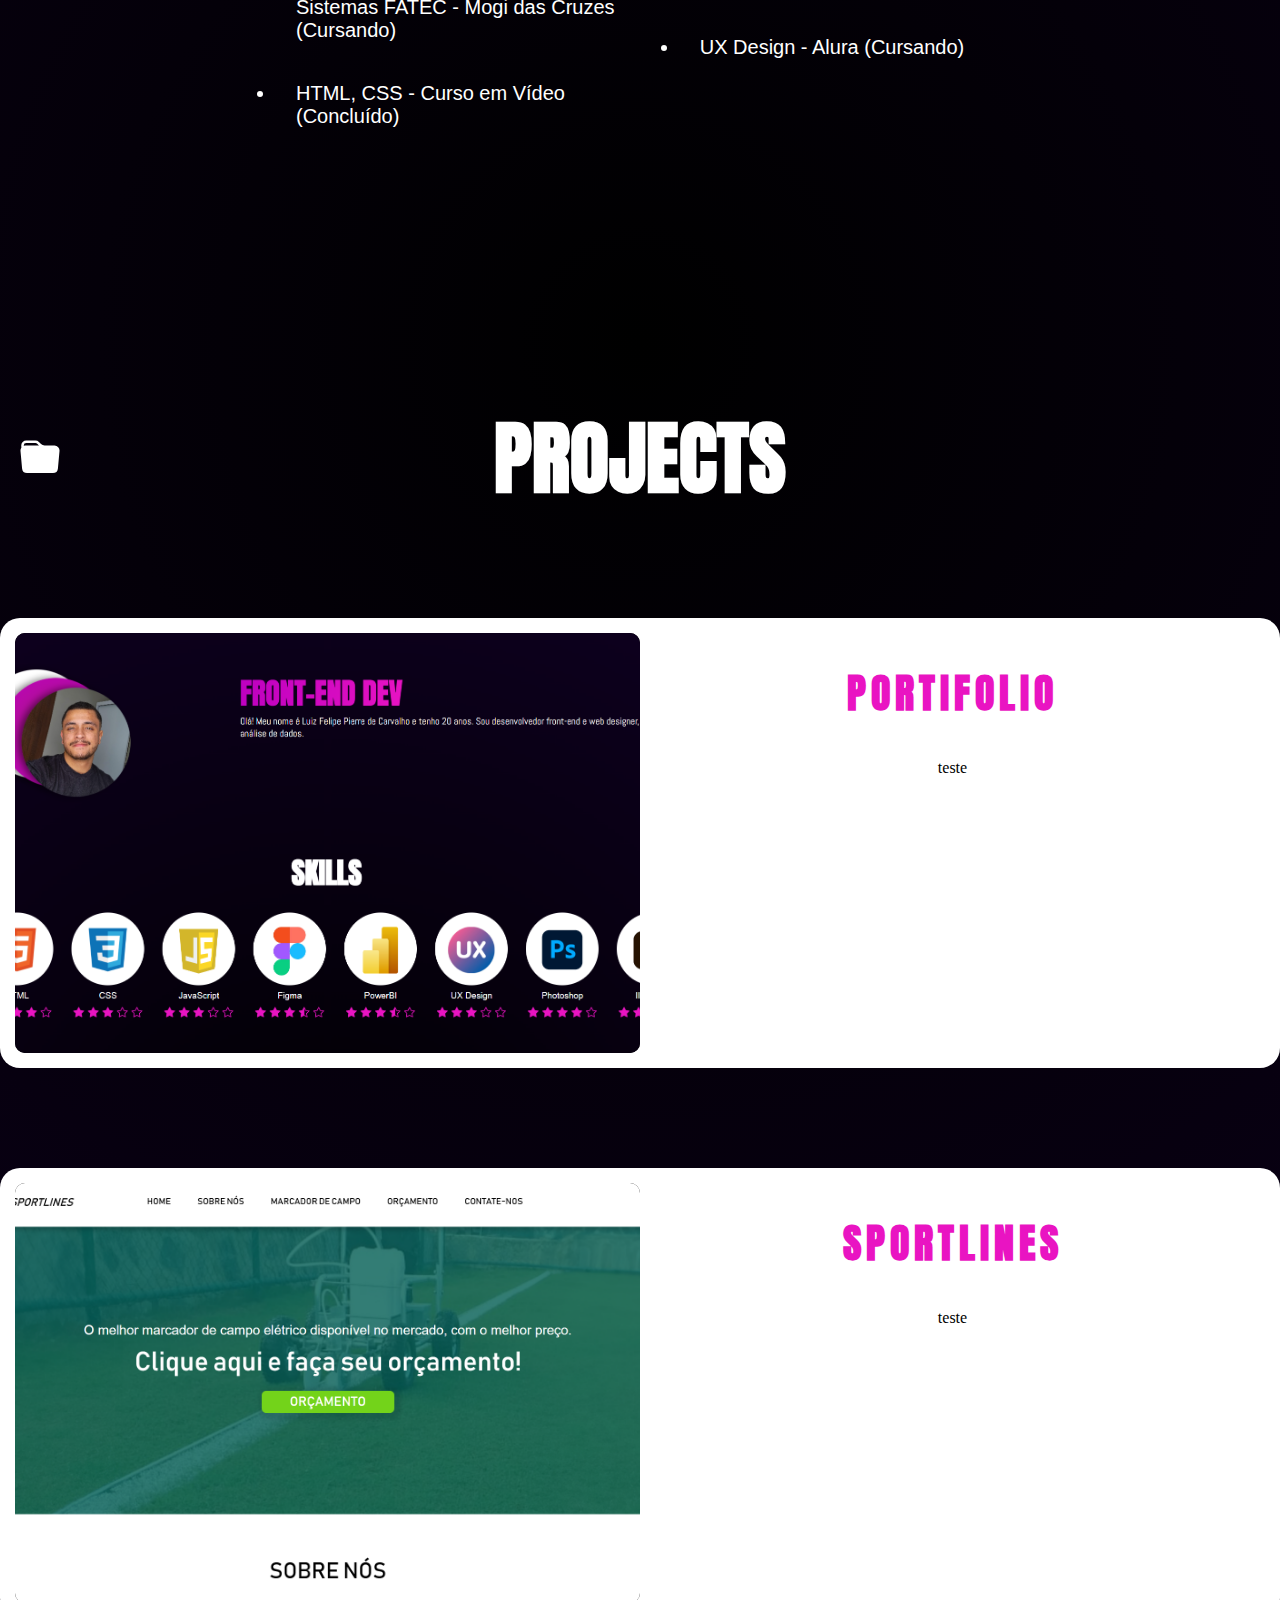
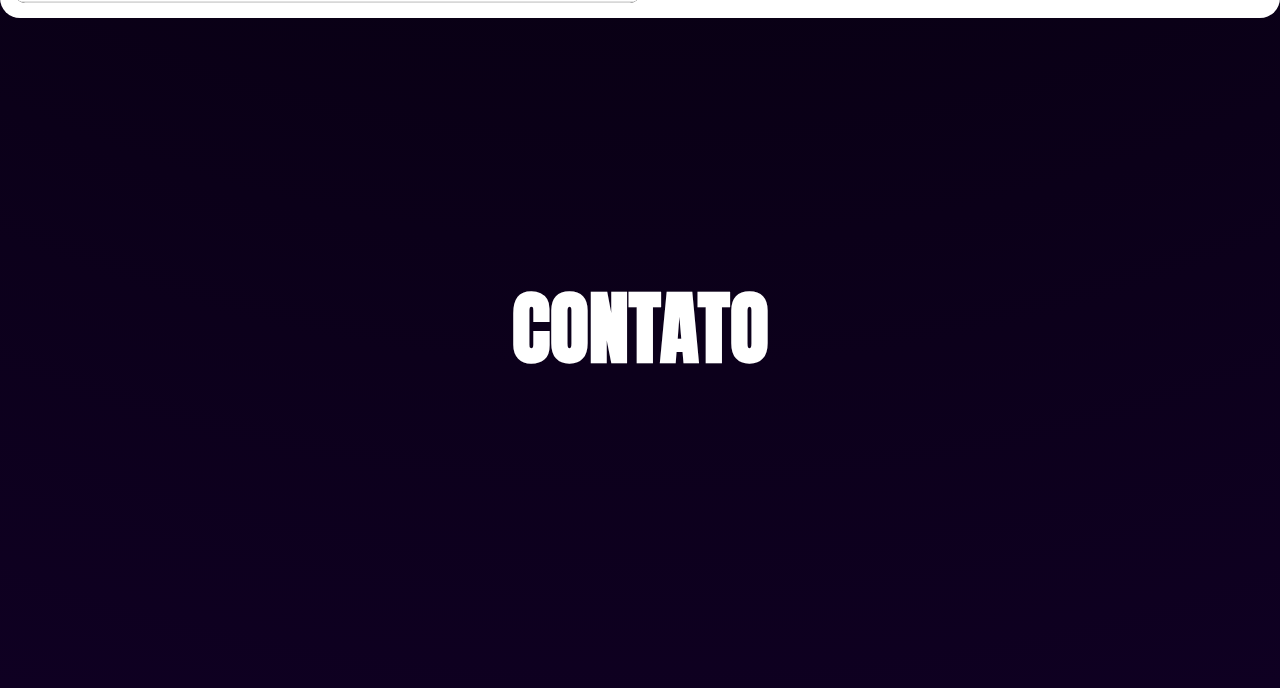
==== commit e15726fe: "finalizing responsiveness for mobile" ====
--- a/index.html
+++ b/index.html
@@ -5,6 +5,7 @@
     <meta name="viewport" content="width=device-width, initial-scale=1.0">
     <title>MyProfile</title>
     <link rel="stylesheet" href="style.css">
+    <link rel="stylesheet" href="responsividade.css">
 </head>
 <body>
     <header>
@@ -13,11 +14,11 @@
         </svg>
         <nav class="navbar">
             <ul class="menu">
-                <li>HOME</li>
-                <li>SKILLS</li>
-                <li>EDUCATION</li>
-                <li>PROJECTS</li>
-                <li>CONTACT</li>
+                <a href="#home"><li>HOME</li></a>
+                <a href="#skill-section"><li>SKILLS</li></a>
+                <a href="#education-section"><li>EDUCATION</li></a>
+                <a href="#project-title"><li>PROJECTS</li></a>
+                <a href="#contact-section"><li>CONTACT</li></a>
             </ul>
         </nav>
     </header>
@@ -30,12 +31,12 @@
             </div>
         </div>
         <div id="texto">
-        <h1>FRONT-END DEV</h1>
-        <p>Olá! Meu nome é Luiz Felipe Pierre de Carvalho e tenho 20 anos. Sou desenvolvedor front-end e web designer, com conhecimentos em análise de dados.</p>
+            <h1>FRONT-END DEV</h1>
+            <p>Olá! Meu nome é Luiz Felipe Pierre de Carvalho e tenho 20 anos. Sou desenvolvedor front-end e web designer, com conhecimentos em análise de dados.</p>
         </div>
     </div>
 
-    <div class="header-section">
+    <div class="header-section" id="skill-section">
         <svg class="icon-title" xmlns="http://www.w3.org/2000/svg" width="40" height="40" fill="white" class="bi bi-bullseye" viewBox="0 0 16 16">
             <path d="M8 15A7 7 0 1 1 8 1a7 7 0 0 1 0 14m0 1A8 8 0 1 0 8 0a8 8 0 0 0 0 16"/>
             <path d="M8 13A5 5 0 1 1 8 3a5 5 0 0 1 0 10m0 1A6 6 0 1 0 8 2a6 6 0 0 0 0 12"/>
@@ -61,7 +62,7 @@
         </div>
     </div>
 
-    <div class="header-section">
+    <div class="header-section" id="education-section">
         <svg class="icon-title" xmlns="http://www.w3.org/2000/svg" width="16" height="16" fill="currentColor" class="bi bi-backpack2-fill" viewBox="0 0 16 16">
             <path d="M5 13h6v-3h-1v.5a.5.5 0 0 1-1 0V10H5z"/>
             <path d="M6 2v.341C3.67 3.165 2 5.388 2 8v1.191l-1.17.585A1.5 1.5 0 0 0 0 11.118V13.5A1.5 1.5 0 0 0 1.5 15h1c.456.607 1.182 1 2 1h7c.818 0 1.544-.393 2-1h1a1.5 1.5 0 0 0 1.5-1.5v-2.382a1.5 1.5 0 0 0-.83-1.342L14 9.191V8a6 6 0 0 0-4-5.659V2a2 2 0 1 0-4 0m2-1a1 1 0 0 1 1 1v.083a6 6 0 0 0-2 0V2a1 1 0 0 1 1-1m0 3a4 4 0 0 1 3.96 3.43.5.5 0 1 1-.99.14 3 3 0 0 0-5.94 0 .5.5 0 1 1-.99-.14A4 4 0 0 1 8 4M4.5 9h7a.5.5 0 0 1 .5.5v4a.5.5 0 0 1-.5.5h-7a.5.5 0 0 1-.5-.5v-4a.5.5 0 0 1 .5-.5"/>
@@ -99,7 +100,9 @@
     <div id="projects">
         
     </div>
-
+    <div class="header-section" id="contact-section">
+        <h1>CONTATO</h1>
+    </div>
 </body>
 <script src="skill.js"></script>
 <script src="projects.js"></script>
--- a/style.css
+++ b/style.css
@@ -14,12 +14,20 @@
     box-sizing: border-box;
 }
 
+header {
+    position: absolute;
+    z-index: 3;
+}
 
 body {
     font-family: arial;
     background: radial-gradient(circle,#000000, #0F0022 );
     margin: auto;
     padding-bottom: 300px;
+}
+
+a {
+    text-decoration: none;
 }
 
 .header-section h1 {
@@ -49,6 +57,8 @@
 
 .navbar {
     display: flex;
+    position: fixed;
+    width: 100%;
     justify-content: space-between;
     align-items: center;
     height: 85px;
@@ -58,15 +68,30 @@
     list-style: disc;
     display: flex;
     margin: auto;
+    border-radius: 0px 0px 25px 25px;
+    background-color: rgba(0, 0, 0, 0.5);
+    margin-top: 0;
+    padding-bottom: 10px;
 }
 
 .menu li{
     font: 'arial unicode';
     color: white;
     padding: 20px;
+    padding-bottom: 10px;
     display: flex;
     font-size: 15pt;
     cursor: pointer;
+}
+
+.menu li:hover{
+    margin-top: 5px;
+    padding-bottom: 0px;
+    transition: 0.5s;
+}
+
+.menu li:not(:hover){
+    transition: 0.5s;
 }
 
 /* HOME */
@@ -84,7 +109,7 @@
 #foto-perfil {
     grid-column: 1/1;
     perspective: 1000px;
-
+    position: relative;
 }
 
 #foto-perfil:hover #circulo-01{
@@ -114,7 +139,6 @@
 
 .circulo {
     position: absolute;
-    
 }
 
 #foto-perfil:hover #circulo-01{
@@ -228,6 +252,7 @@
     font-family: 'arial unicode', sans-serif;
     font-size: 18pt;
     padding-top: 10px;
+    width: 200px;
 }
 
 .skill {
@@ -297,6 +322,7 @@
 
 .nivel {
     display: flex;
+    width: 200px;
 }
 
 .seta-esquerda {
--- a/responsividade.css
+++ b/responsividade.css
@@ -0,0 +1,433 @@
+@media(max-width: 480px) {
+
+    * {
+        margin: 0;
+        padding: 0;
+        box-sizing: border-box;
+    }
+    
+    header {
+        position: absolute;
+        z-index: 3;
+    }
+    
+    body {
+        font-family: arial;
+        background: radial-gradient(circle,#000000, #0F0022 );
+        margin: auto;
+        padding-bottom: 300px;
+    }
+    
+    a {
+        text-decoration: none;
+    }
+    
+    .header-section h1 {
+        color: white;
+        text-align: center;
+        padding-top: 120px;
+        font-family: 'Anton', sans-serif;
+        font-size: 35pt;
+    }
+    
+    #skill-section{
+        padding-top: 100px;
+    }
+
+    .icon-title{
+        position: absolute;
+        margin-top: 140px;
+        margin-left: 20px;
+        width: 25px;
+        height: 25px;
+        color: white;
+    }
+
+    /* MENU */
+
+    #home-icon {
+        position: absolute;
+        margin: 20px;
+        margin-top: 50px;
+        width: 20px;
+        height: 20px;
+    }
+
+    .navbar {
+        display: flex;
+        position: fixed;
+        width: 100%;
+        justify-content: space-between;
+        align-items: center;
+        height: 85px;
+    }
+
+    .menu {
+        list-style: disc;
+        display: flex;
+        margin: auto;
+        border-radius: 0px 0px 15px 15px;
+        background-color: rgba(0, 0, 0, 0.5);
+        margin-top: 0;
+        padding-bottom: 5px;
+    }
+
+    .menu li{
+        font: 'arial unicode';
+        color: white;
+        padding: 10px;
+        padding-bottom: 5px;
+        display: flex;
+        font-size: 12pt;
+        cursor: pointer;
+    }
+
+    .menu li:hover{
+        margin-top: 5px;
+        padding-bottom: 0px;
+        transition: 0.5s;
+    }
+
+    .menu li:not(:hover){
+        transition: 0.5s;
+    }
+
+    /* HOME */
+
+    #home {
+        padding-top: 50px;
+        height: 400px;
+        color: white;
+        text-align: center;
+        display: block;
+    }
+
+
+    #foto-perfil {
+        perspective: 0px;
+        position: relative;
+    }
+
+    #foto-perfil:hover #circulo-01{
+        transition: transform 0.5s;
+    }
+
+    #foto-perfil:hover #circulo-02{
+        transition: transform 0.75s;
+    }
+
+    #foto-perfil:hover #circulo-03{
+        transition: transform 1s;
+    }
+
+    #foto-perfil:not(:hover) #circulo-01{
+        transition: transform 1s;
+    }
+
+    #foto-perfil:not(:hover) #circulo-02{
+        transition: transform 0.75s;
+    }
+
+    #foto-perfil:not(:hover) #circulo-03{
+        transition: transform 0.5s;
+    }
+
+
+    .circulo {
+        position: absolute;
+    }
+
+    #foto-perfil:hover #circulo-01{
+        transform: translateY(30px) translateX(20px);
+    }
+
+    #foto-perfil:hover #circulo-02{
+        transform: translateY(30px) translateX(20px);
+    }
+
+    #foto-perfil:hover #circulo-03{
+        transform: translateY(30px) translateX(20px);
+    }
+
+    #foto-perfil:not(:hover) #circulo-01{
+        transform: translateY(0px) translateX(0px);
+    }
+
+    #foto-perfil:not(:hover) #circulo-02{
+        transform: translateY(0px) translateX(0px);
+    }
+
+    #foto-perfil:not(:hover) #circulo-03{
+        transform: translateY(0px) translateX(0px);
+    }
+
+    #circulo-01 {
+        width: 250px;
+        height: 250px;
+        border-radius: 50%;
+        overflow: hidden;
+        margin-left: 30%;
+        margin-top: 40px;
+        box-shadow: -10px 0px 20px rgba(0, 0, 0, 0.5);
+    }
+
+    #circulo-01 img {
+        width: 100%;
+        height: 100%;
+        object-fit: cover;
+    }
+
+    #circulo-02 {
+        width: 250px;
+        height: 250px;
+        border-radius: 50%;
+        margin-left: 25%;
+        margin-top: 30px;
+        background: -webkit-radial-gradient(circle,#AC1A80,#BD00C0);
+        box-shadow: -10px 0px 20px rgba(0, 0, 0, 0.5);
+    }
+
+    #circulo-03 {
+        width: 250px;
+        height: 250px;
+        border-radius: 50%;
+        margin-left: 20%;
+        margin-top: 22px;
+        background-color: white;
+        box-shadow: -10px 0px 20px rgba(0, 0, 0, 0.5);
+    }
+
+    #texto {
+        margin: auto 0px auto 0px;
+    }
+
+    #texto h1 {
+        text-align: center;
+        font-family: 'Anton', sans-serif;
+        font-size: 35pt;
+        background: linear-gradient(97deg, #BD00C0, #E914C2, #F555E9, #BD00C0);
+        -webkit-background-clip: text;
+        -webkit-text-fill-color: transparent;
+        background-clip: text;
+        color: transparent;
+        margin-top: 300px;
+    }
+
+    #texto p {
+        margin-right: 0px;
+        margin-top: 20px;
+    }
+
+    #texto {
+        text-align: center;
+        font-family: 'Abel', sans-serif;
+        font-size: 15pt;
+    }
+
+    /* SKILLS */
+
+    #skills {
+        color: white;
+        text-align: center;
+        font-family: 'Anton', sans-serif;
+        font-size: 20pt;
+        display: flex;
+        width: 100%;
+        justify-content: center;
+    }
+
+    #skills-container{
+        display: flex;
+        gap: 150px;
+        max-width: 80%;
+        overflow-x: auto;
+        scroll-behavior: smooth;
+        -webkit-overflow-scrolling: touch
+    }
+
+    #skills p {
+        font-family: 'arial unicode', sans-serif;
+        font-size: 18pt;
+        padding-top: 10px;
+        width: 160px;
+    }
+
+
+    .skill {
+        width: 80px;
+        margin: auto;
+        padding-top: 50px;
+        scroll-snap-align: start;
+        text-align: center;
+    }
+
+    .icon-skill {
+        width: 160px;
+        height: 160px;
+        background-color: white;
+        border-radius: 50%;
+        margin: auto;
+        position: relative;
+        overflow: hidden;
+    }
+
+    .icon {
+        width: 70%;
+        object-fit: cover;
+        padding-top: 13%;
+        scale: 0.75;
+    }
+
+    .js-icon {
+        width: 80%;
+        scale:1;
+    }
+
+    .figma-icon {
+        width: 80%;
+        scale:1;
+    }
+
+    .bi-icon {
+        width: 80%;
+        scale:0.8;
+    }
+
+    .ux-icon {
+        width: 80%;
+        scale:0.8;
+    }
+
+    .ps-icon {
+        margin-top: 20px;
+        width: 100%;
+        scale:1;
+    }
+
+    .il-icon {
+        width: 80%;
+        scale:0.8;
+    }
+
+    .sql-icon {
+        width: 80%;
+        scale:0.8;
+    }
+
+    .estrela {
+        padding-top: 15px;
+        margin: auto;
+    }
+
+    .nivel {
+        display: flex;
+    }
+
+    .seta-esquerda {
+        display: none;
+        align-items: center;
+        cursor: pointer;
+        margin: 70px;
+    }
+
+    .seta-direita {
+        display: none;
+        align-items: center;
+        cursor: pointer;
+        margin: 70px;
+    }
+
+    .nivel {
+        display: flex;
+        width: 160px;
+    }
+    
+    /* EDUCATION */
+
+    #education {
+        display: block;
+        justify-items: center;
+        width: 60%;
+        margin: auto;
+        margin-top: 30px;
+    }
+
+    #ed1{
+        display: flex; 
+        padding-left: 0px;
+    }
+
+    #ed2 {
+        display: flex; 
+        
+    }
+
+    .status-education {
+        list-style: disc;
+        
+    }
+
+    .status-education li{
+        font: 'arial unicode';
+        color: white;
+        padding: 20px;
+        font-size: 15pt;
+    }
+
+    /* PROJECTS */
+
+    #Projects {
+        width: 100%;
+    }
+
+    .project {
+        max-width: 95%;
+        height: 400px;
+        background-color: white;
+        border-radius: 15px;
+        margin: auto;
+        margin-top: 100px;  
+        padding: 15px;
+        cursor: pointer;
+        display: block;
+    } 
+
+    .project:hover {
+        max-width: 100%;
+        height: 420px;
+        transition: 0.5s;
+    } 
+
+    .project:not(:hover) {
+        transition: 0.5s;
+    } 
+
+    .img-project {
+        width: 100%;
+        height: 50%;
+        border-radius: 10px;
+        overflow: hidden;
+        background-color: #000000;
+    }
+
+
+    .print-project {
+        width: 100%;
+        height: 100%;
+        object-fit: cover;
+    }
+
+    .title-project {
+        font-family: 'Anton', sans-serif;
+        text-align: center;
+        color: #E914C2;
+        letter-spacing: 5px;
+        margin-top: 10px;
+        font-size: 30PX;
+    }
+
+    .descrition-project {
+        text-align: center;
+        font-family: 'arial unicode';
+    }
+}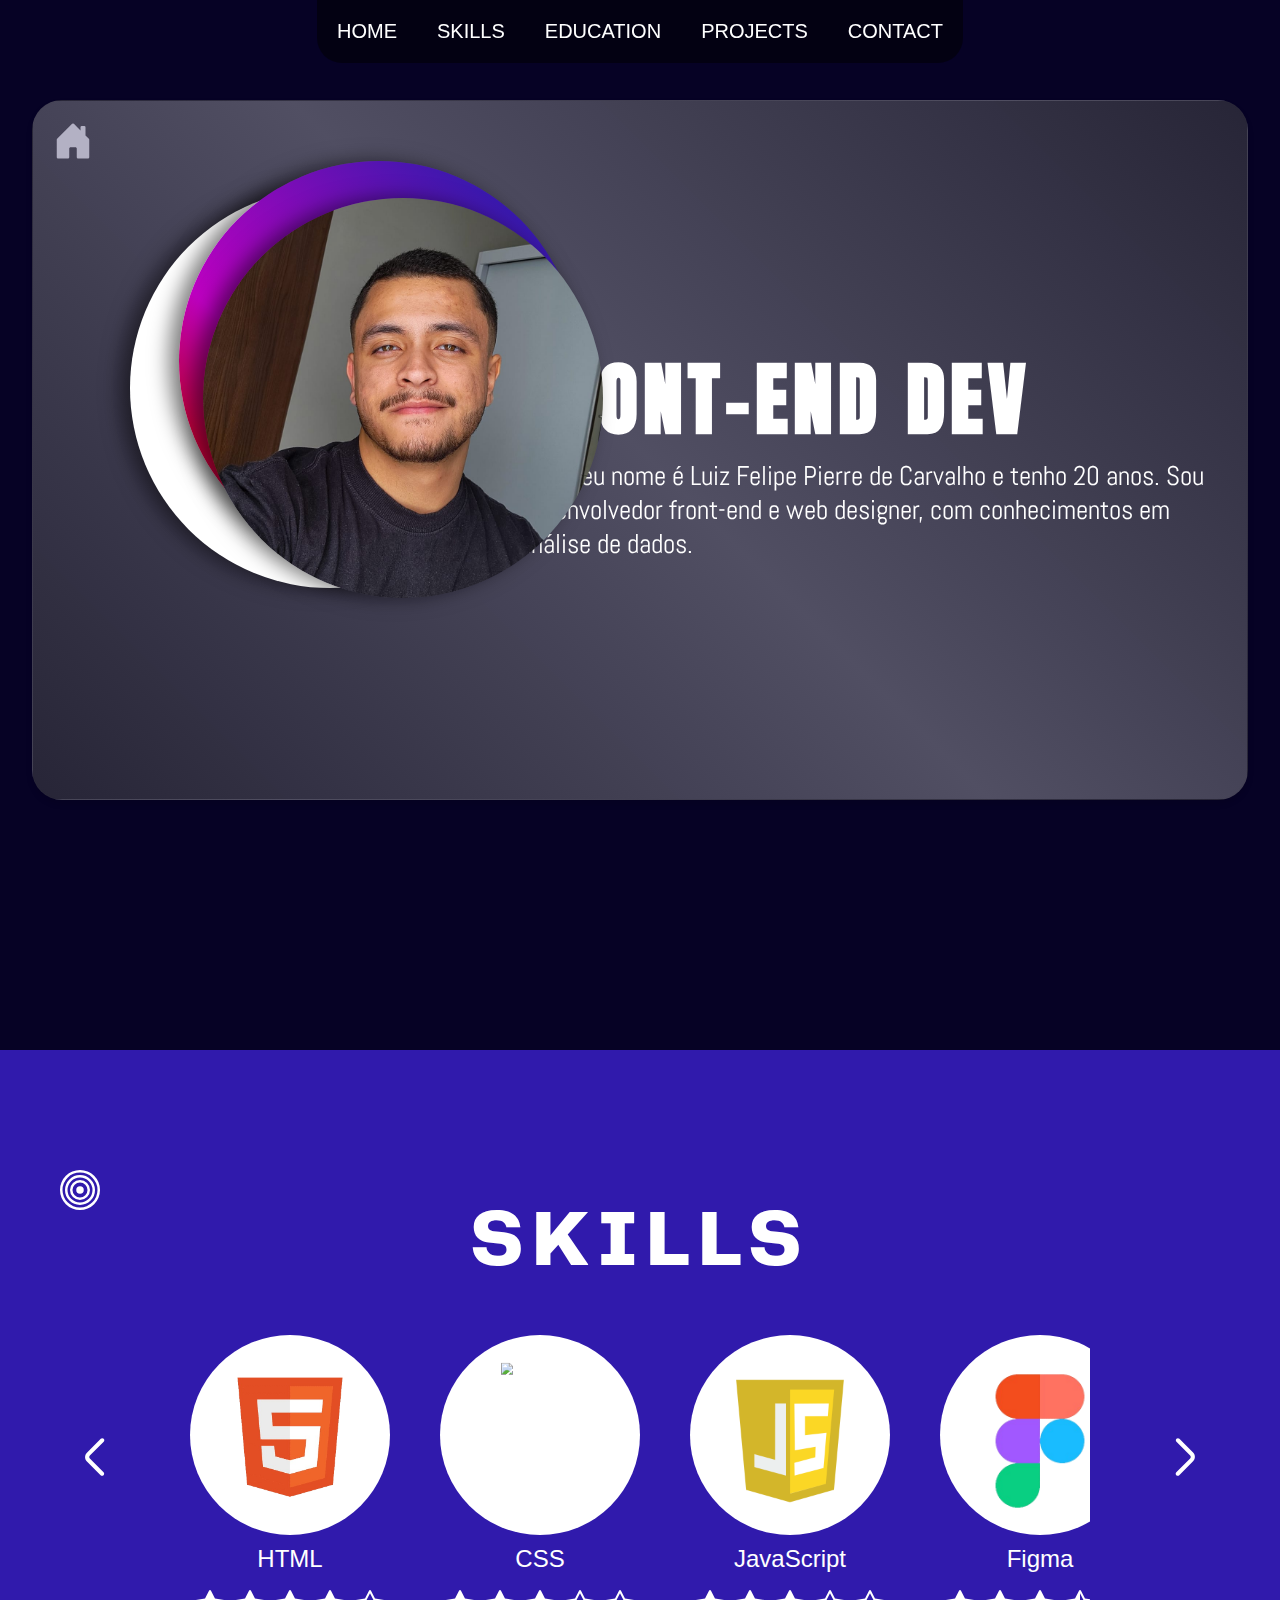
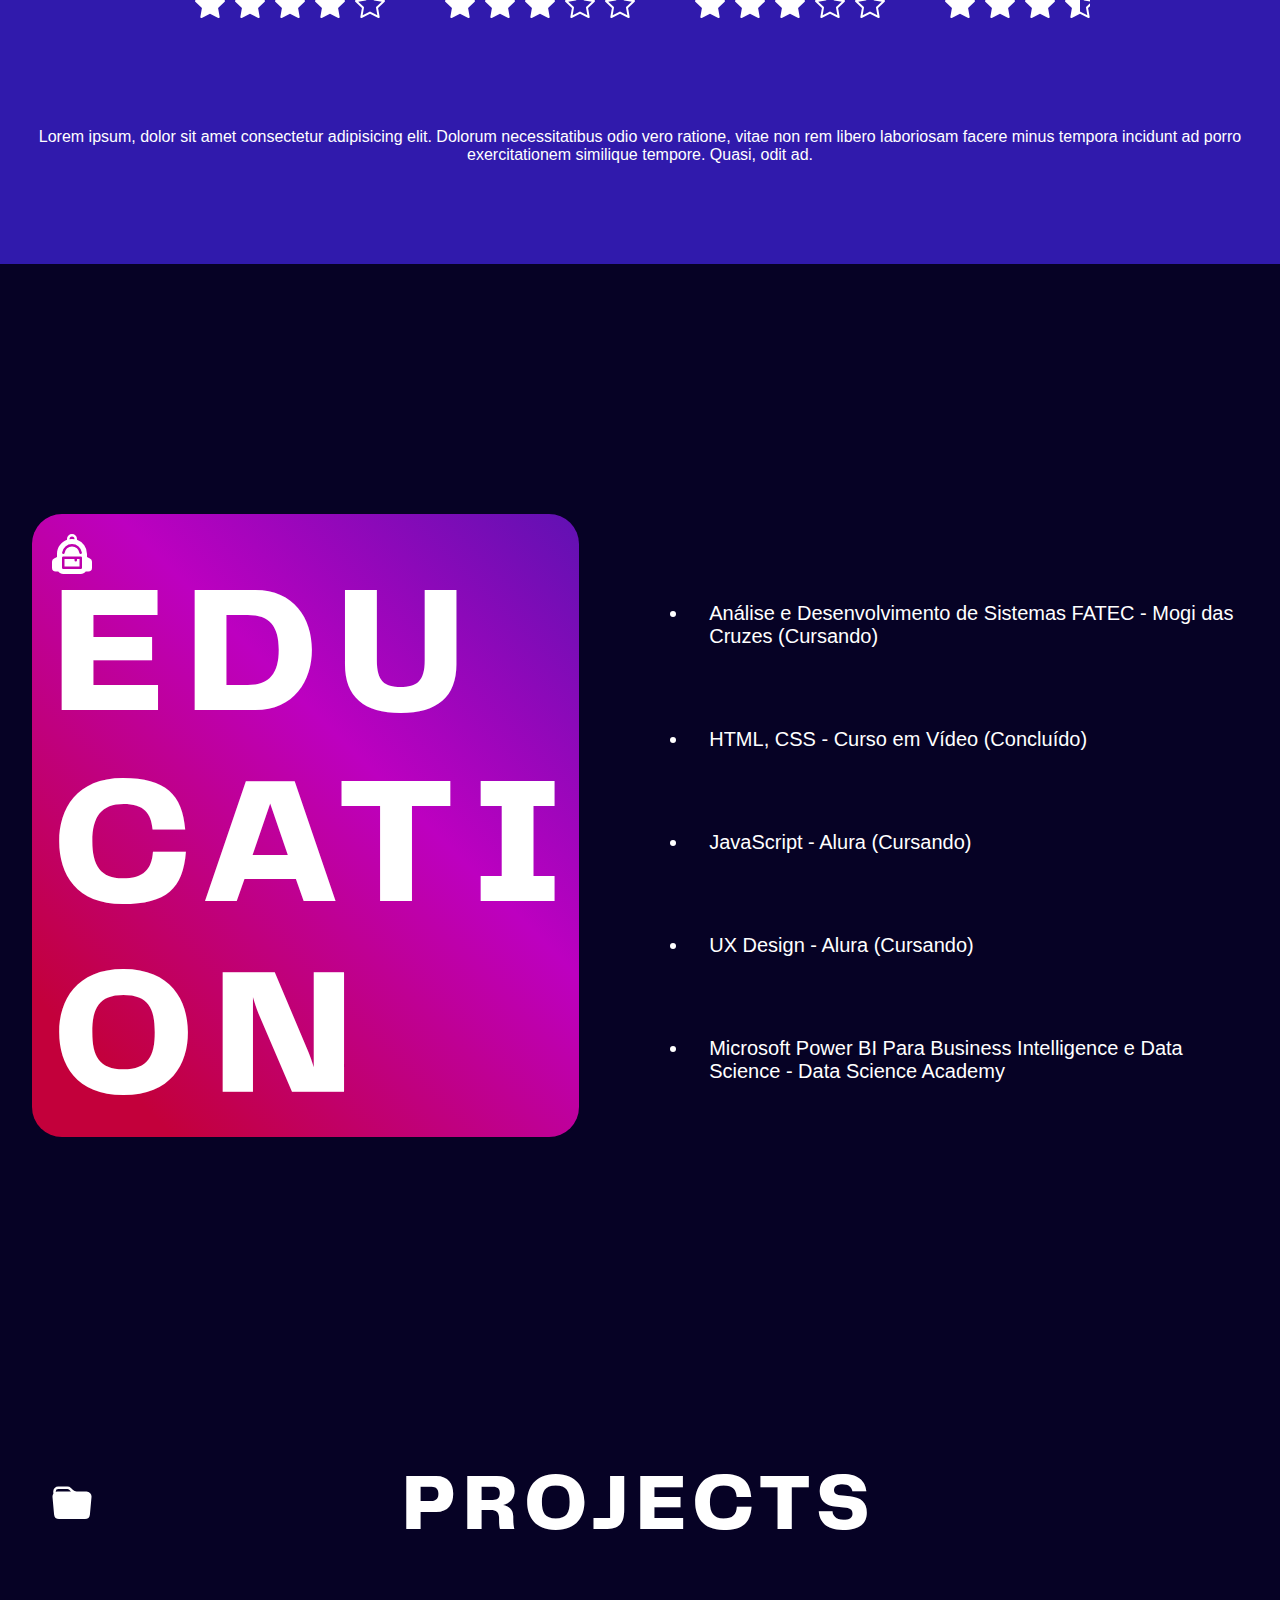
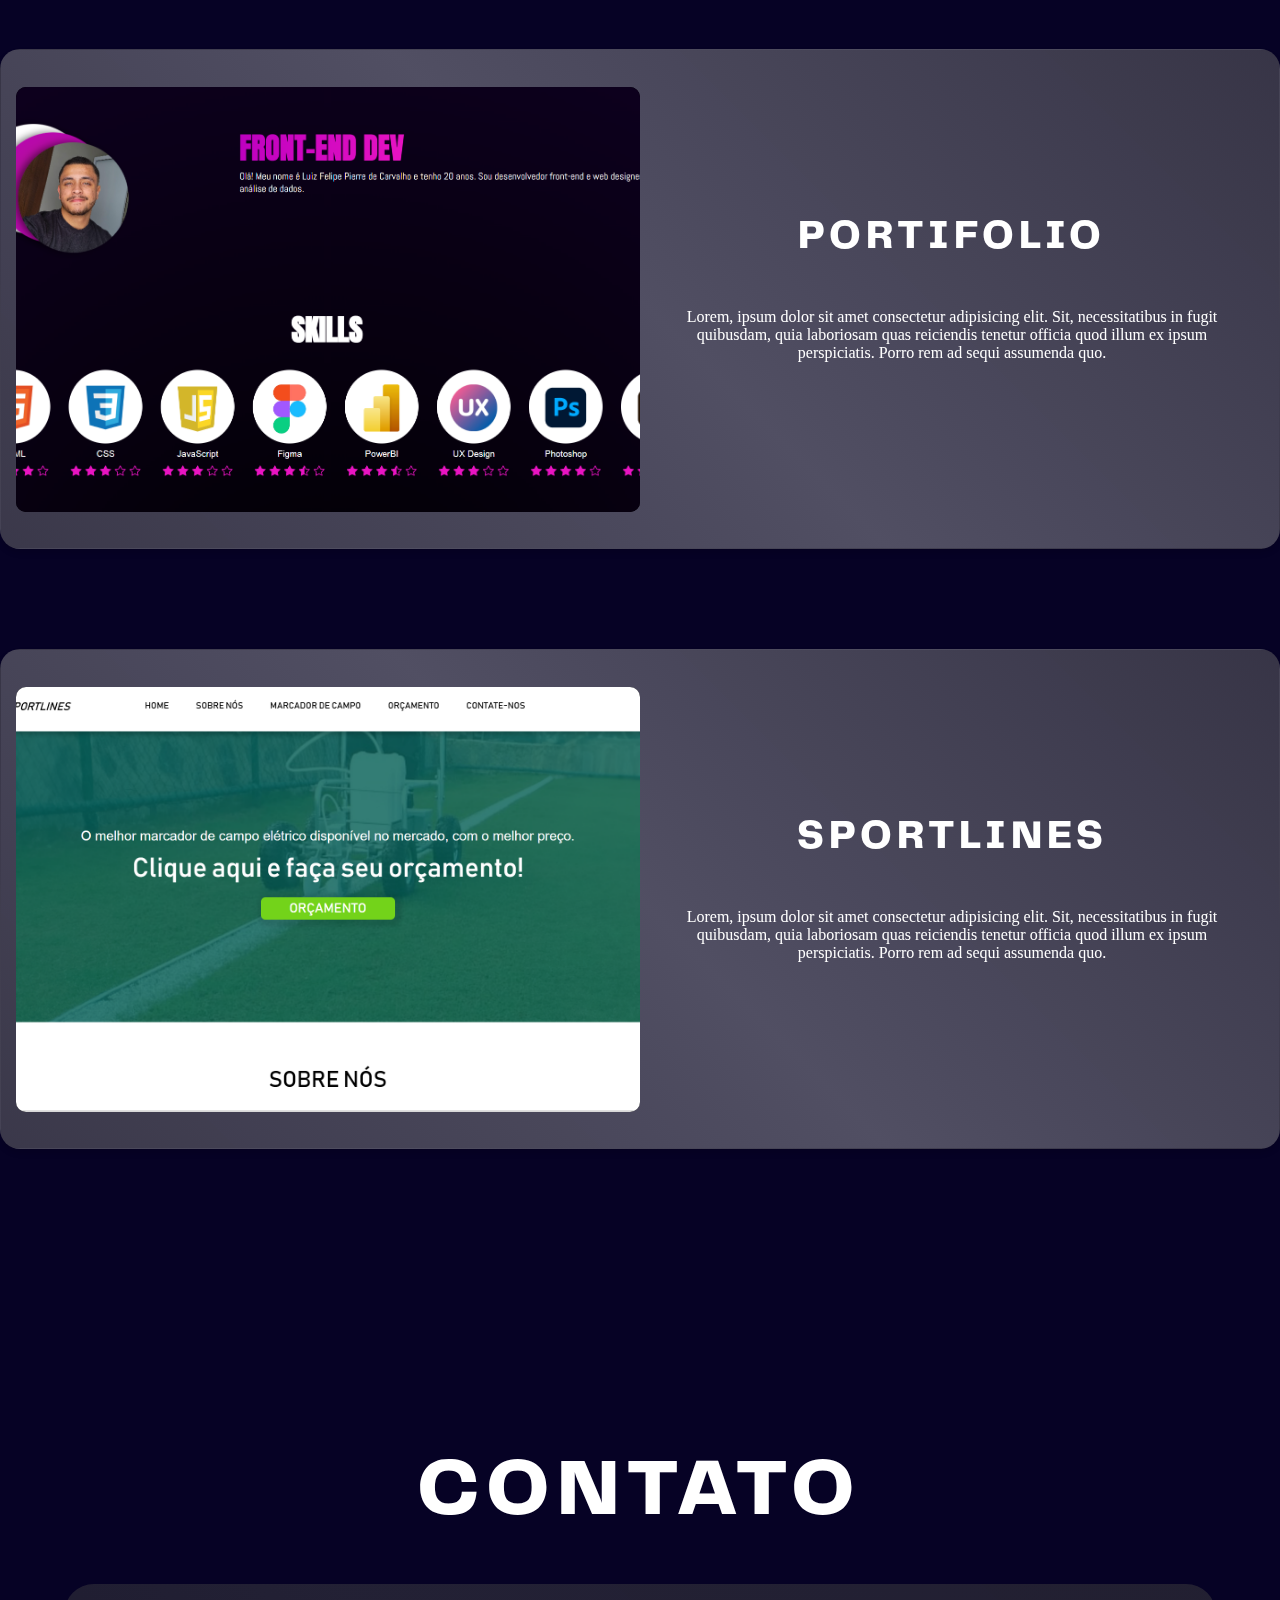
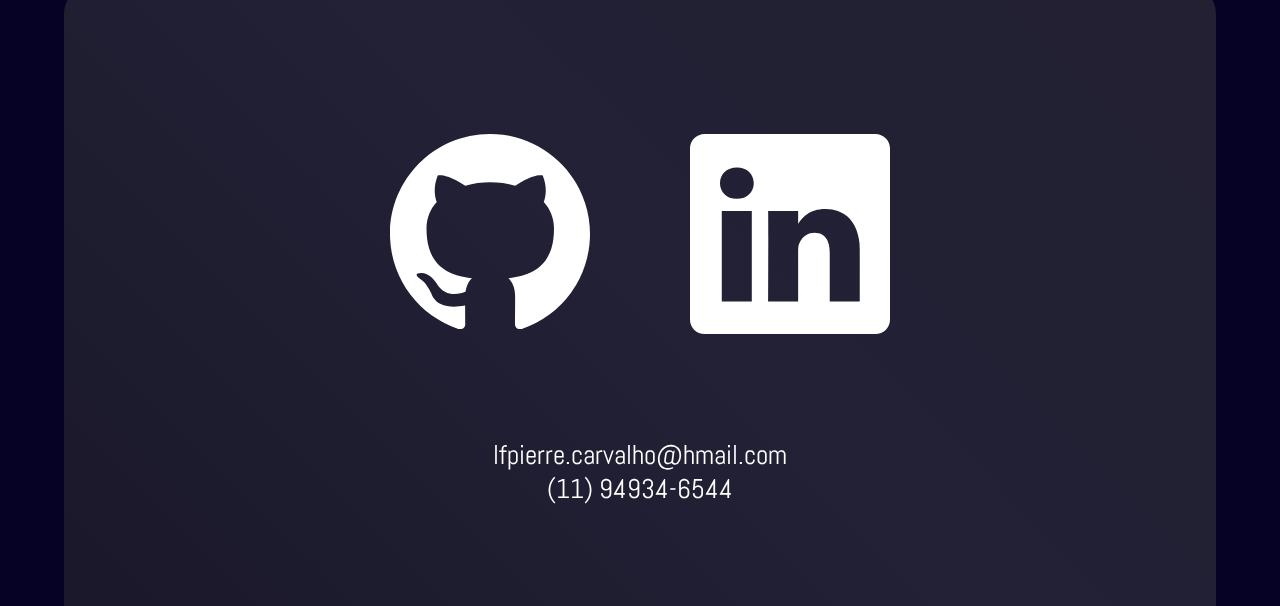
==== commit 99c188b3: "remaking design" ====
--- a/index.html
+++ b/index.html
@@ -9,9 +9,6 @@
 </head>
 <body>
     <header>
-        <svg id="home-icon" xmlns="http://www.w3.org/2000/svg" width="40" height="40" fill="white" class="bi bi-house-door-fill" viewBox="0 0 16 16">
-            <path d="M6.5 14.5v-3.505c0-.245.25-.495.5-.495h2c.25 0 .5.25.5.5v3.5a.5.5 0 0 0 .5.5h4a.5.5 0 0 0 .5-.5v-7a.5.5 0 0 0-.146-.354L13 5.793V2.5a.5.5 0 0 0-.5-.5h-1a.5.5 0 0 0-.5.5v1.293L8.354 1.146a.5.5 0 0 0-.708 0l-6 6A.5.5 0 0 0 1.5 7.5v7a.5.5 0 0 0 .5.5h4a.5.5 0 0 0 .5-.5"/>
-        </svg>
         <nav class="navbar">
             <ul class="menu">
                 <a href="#home"><li>HOME</li></a>
@@ -22,7 +19,11 @@
             </ul>
         </nav>
     </header>
+
     <div id="home">
+        <svg id="home-icon" xmlns="http://www.w3.org/2000/svg" width="40" height="40" fill="white" class="bi bi-house-door-fill" viewBox="0 0 16 16">
+            <path d="M6.5 14.5v-3.505c0-.245.25-.495.5-.495h2c.25 0 .5.25.5.5v3.5a.5.5 0 0 0 .5.5h4a.5.5 0 0 0 .5-.5v-7a.5.5 0 0 0-.146-.354L13 5.793V2.5a.5.5 0 0 0-.5-.5h-1a.5.5 0 0 0-.5.5v1.293L8.354 1.146a.5.5 0 0 0-.708 0l-6 6A.5.5 0 0 0 1.5 7.5v7a.5.5 0 0 0 .5.5h4a.5.5 0 0 0 .5-.5"/>
+        </svg>
         <div id="foto-perfil">
             <div class="circulo" id="circulo-03"></div>
             <div class="circulo" id="circulo-02"></div>
@@ -36,8 +37,9 @@
         </div>
     </div>
 
+    <div class="section-container" id="section-container-skills">
     <div class="header-section" id="skill-section">
-        <svg class="icon-title" xmlns="http://www.w3.org/2000/svg" width="40" height="40" fill="white" class="bi bi-bullseye" viewBox="0 0 16 16">
+        <svg class="icon-title" id="skill-icon" xmlns="http://www.w3.org/2000/svg" width="40" height="40" fill="white" class="bi bi-bullseye" viewBox="0 0 16 16">
             <path d="M8 15A7 7 0 1 1 8 1a7 7 0 0 1 0 14m0 1A8 8 0 1 0 8 0a8 8 0 0 0 0 16"/>
             <path d="M8 13A5 5 0 1 1 8 3a5 5 0 0 1 0 10m0 1A6 6 0 1 0 8 2a6 6 0 0 0 0 12"/>
             <path d="M8 11a3 3 0 1 1 0-6 3 3 0 0 1 0 6m0 1a4 4 0 1 0 0-8 4 4 0 0 0 0 8"/>
@@ -47,19 +49,17 @@
     </div>
     <div id="skills">
         <div class="seta-esquerda" onclick="scrollToLeft()">
-            <svg  xmlns="http://www.w3.org/2000/svg" width="40" height="40" fill="#E914C2" class="bi bi-arrow-left-circle-fill" viewBox="0 0 16 16">
-                <path d="M8 0a8 8 0 1 0 0 16A8 8 0 0 0 8 0m3.5 7.5a.5.5 0 0 1 0 1H5.707l2.147 2.146a.5.5 0 0 1-.708.708l-3-3a.5.5 0 0 1 0-.708l3-3a.5.5 0 1 1 .708.708L5.707 7.5z"/>
-            </svg> 
+            <img src="icones/arrow-esquerda.svg" alt="seta-esquerda">
         </div>
         <div id="skills-container">
             
         </div>
 
         <div class="seta-direita" onclick="scrollRight()">
-            <svg xmlns="http://www.w3.org/2000/svg" width="40" height="40" fill="#E914C2" class="bi bi-arrow-right-circle-fill" viewBox="0 0 16 16">
-                <path d="M8 0a8 8 0 1 1 0 16A8 8 0 0 1 8 0M4.5 7.5a.5.5 0 0 0 0 1h5.793l-2.147 2.146a.5.5 0 0 0 .708.708l3-3a.5.5 0 0 0 0-.708l-3-3a.5.5 0 1 0-.708.708L10.293 7.5z"/>
-            </svg>
+            <img src="icones/arrow-direita.svg" alt="seta-direita">
         </div>
+    </div>
+    <p id="texto-skills-section">Lorem ipsum, dolor sit amet consectetur adipisicing elit. Dolorum necessitatibus odio vero ratione, vitae non rem libero laboriosam facere minus tempora incidunt ad porro exercitationem similique tempore. Quasi, odit ad.</p>
     </div>
 
     <div class="header-section" id="education-section">
@@ -67,28 +67,32 @@
             <path d="M5 13h6v-3h-1v.5a.5.5 0 0 1-1 0V10H5z"/>
             <path d="M6 2v.341C3.67 3.165 2 5.388 2 8v1.191l-1.17.585A1.5 1.5 0 0 0 0 11.118V13.5A1.5 1.5 0 0 0 1.5 15h1c.456.607 1.182 1 2 1h7c.818 0 1.544-.393 2-1h1a1.5 1.5 0 0 0 1.5-1.5v-2.382a1.5 1.5 0 0 0-.83-1.342L14 9.191V8a6 6 0 0 0-4-5.659V2a2 2 0 1 0-4 0m2-1a1 1 0 0 1 1 1v.083a6 6 0 0 0-2 0V2a1 1 0 0 1 1-1m0 3a4 4 0 0 1 3.96 3.43.5.5 0 1 1-.99.14 3 3 0 0 0-5.94 0 .5.5 0 1 1-.99-.14A4 4 0 0 1 8 4M4.5 9h7a.5.5 0 0 1 .5.5v4a.5.5 0 0 1-.5.5h-7a.5.5 0 0 1-.5-.5v-4a.5.5 0 0 1 .5-.5"/>
           </svg>
-        <h1>EDUCATION</h1>
-    </div>
-    <div id="education">
-        <div id="ed1">
-            <ul class="status-education">
-                <li>Análise e Desenvolvimento de Sistemas
-                    FATEC - Mogi das Cruzes (Cursando)
-                </li>
-                <li>
-                    HTML, CSS - Curso em Vídeo (Concluído)
-                </li>
-            </ul>
-        </div>
-        <div id="ed2">
-            <ul class="status-education">
-                <li>
-                    JavaScript - Alura (Cursando)
-                </li>
-                <li>
-                    UX Design - Alura (Cursando)
-                </li>
-            </ul>
+
+        <div id="education">
+            <div id="ed1">
+                <h1>EDU<br>CATI<br>ON</h1>
+            </div>
+            <div id="ed2">
+                <ul class="status-education">
+                    <li>Análise e Desenvolvimento de Sistemas
+                        FATEC - Mogi das Cruzes (Cursando)
+                    </li>
+                    <li>
+                        HTML, CSS - Curso em Vídeo (Concluído)
+                    </li>
+                    <li>
+                        JavaScript - Alura (Cursando)
+                    </li>
+                    <li>
+                        UX Design - Alura (Cursando)
+                    </li>
+
+                    <li>
+                        Microsoft Power BI Para Business Intelligence e Data Science - Data Science Academy
+                    </li>
+                
+                </ul>
+            </div>
         </div>
     </div>
     <div class="header-section" id="project-title">
@@ -103,6 +107,20 @@
     <div class="header-section" id="contact-section">
         <h1>CONTATO</h1>
     </div>
+    <footer id="contato">
+        <div id="icones-footer">
+            <a href="https://github.com/Lf-PierreC" target="_blank"><svg xmlns="http://www.w3.org/2000/svg" width="200" height="200" fill="white" class="bi bi-github" viewBox="0 0 16 16">
+                <path d="M8 0C3.58 0 0 3.58 0 8c0 3.54 2.29 6.53 5.47 7.59.4.07.55-.17.55-.38 0-.19-.01-.82-.01-1.49-2.01.37-2.53-.49-2.69-.94-.09-.23-.48-.94-.82-1.13-.28-.15-.68-.52-.01-.53.63-.01 1.08.58 1.23.82.72 1.21 1.87.87 2.33.66.07-.52.28-.87.51-1.07-1.78-.2-3.64-.89-3.64-3.95 0-.87.31-1.59.82-2.15-.08-.2-.36-1.02.08-2.12 0 0 .67-.21 2.2.82.64-.18 1.32-.27 2-.27s1.36.09 2 .27c1.53-1.04 2.2-.82 2.2-.82.44 1.1.16 1.92.08 2.12.51.56.82 1.27.82 2.15 0 3.07-1.87 3.75-3.65 3.95.29.25.54.73.54 1.48 0 1.07-.01 1.93-.01 2.2 0 .21.15.46.55.38A8.01 8.01 0 0 0 16 8c0-4.42-3.58-8-8-8"/>
+            </svg></a>
+            <a href="https://www.linkedin.com/in/luiz-felipe-pierre-de-carvalho-54796a22a/" target="_blank"><svg xmlns="http://www.w3.org/2000/svg" width="200" height="200" fill="white" class="bi bi-linkedin" viewBox="0 0 16 16">
+                <path d="M0 1.146C0 .513.526 0 1.175 0h13.65C15.474 0 16 .513 16 1.146v13.708c0 .633-.526 1.146-1.175 1.146H1.175C.526 16 0 15.487 0 14.854zm4.943 12.248V6.169H2.542v7.225zm-1.2-8.212c.837 0 1.358-.554 1.358-1.248-.015-.709-.52-1.248-1.342-1.248S2.4 3.226 2.4 3.934c0 .694.521 1.248 1.327 1.248zm4.908 8.212V9.359c0-.216.016-.432.08-.586.173-.431.568-.878 1.232-.878.869 0 1.216.662 1.216 1.634v3.865h2.401V9.25c0-2.22-1.184-3.252-2.764-3.252-1.274 0-1.845.7-2.165 1.193v.025h-.016l.016-.025V6.169h-2.4c.03.678 0 7.225 0 7.225z"/>
+            </svg></a>
+        </div>
+        <div id="texto-footer">
+            <p>lfpierre.carvalho@hmail.com</p>
+            <p>(11) 94934-6544</p>
+        </div>
+    </footer>
 </body>
 <script src="skill.js"></script>
 <script src="projects.js"></script>
--- a/style.css
+++ b/style.css
@@ -8,6 +8,30 @@
     font-style: normal;
 }
 
+@font-face {
+    font-family: 'Telegraf Regular';
+    font-style: normal;
+    font-weight: normal;
+    src: url(fontes/TelegrafRegular_272984568a25d8528fe2de8b20b29011.otf);
+    
+}
+    
+
+@font-face {
+    font-family: 'Telegraf UltraLight';
+    font-style: normal;
+    font-weight: normal;
+    src: url(fontes/Telegraf\ UltraLight\ 200.otf);
+}
+    
+
+@font-face {
+    font-family: 'Telegraf UltraBold';
+    font-style: normal;
+    font-weight: normal;
+    src: url(fontes/Telegraf\ UltraBold\ 800.otf);
+}
+
 * {
     margin: 0;
     padding: 0;
@@ -21,9 +45,8 @@
 
 body {
     font-family: arial;
-    background: radial-gradient(circle,#000000, #0F0022 );
-    margin: auto;
-    padding-bottom: 300px;
+    background: #060225;
+    margin: auto;
 }
 
 a {
@@ -33,15 +56,16 @@
 .header-section h1 {
     color: white;
     text-align: center;
-    padding-top: 250px;
-    font-family: 'Anton', sans-serif;
+    padding-top: 50px;
+    font-family: 'Telegraf UltraBold';
     font-size: 60pt;
-}
-
+    letter-spacing: 8px;
+    padding-bottom: 0px;
+}
 
 .icon-title{
     position: absolute;
-    margin-top: 290px;
+    margin-top: 20px;
     margin-left: 20px;
     width: 40px;
     height: 40px;
@@ -50,14 +74,10 @@
 
 /* MENU */
 
-#home-icon {
-    position: absolute;
-    margin: 20px;
-}
-
 .navbar {
     display: flex;
     position: fixed;
+    top: 0;
     width: 100%;
     justify-content: space-between;
     align-items: center;
@@ -68,9 +88,11 @@
     list-style: disc;
     display: flex;
     margin: auto;
+    margin-top: 0;
     border-radius: 0px 0px 25px 25px;
     background-color: rgba(0, 0, 0, 0.5);
-    margin-top: 0;
+    backdrop-filter: blur(10px);           
+    -webkit-backdrop-filter: blur(10px); 
     padding-bottom: 10px;
 }
 
@@ -82,6 +104,7 @@
     display: flex;
     font-size: 15pt;
     cursor: pointer;
+    top: 0;
 }
 
 .menu li:hover{
@@ -96,13 +119,29 @@
 
 /* HOME */
 
+#home-icon {
+    position: absolute;
+    margin: 0;
+    top: 20px;
+    left: 20px; 
+    fill: #b3b1c4;
+}
+
 #home {
-    padding-top: 100px;
+    margin: auto;
+    margin-top: 100px;
+    width: 95%;
+    border-radius: 30px;
     display: grid;
     grid-template-columns: 40% 60%;
-    height: 400px;
+    height: 700px;
     color: white;
     text-align: center;
+    background: linear-gradient(45deg, rgba(75, 75, 75, 0.479) 0%, rgba(189, 189, 189, 0.411) 50%, rgba(75, 75, 75, 0.479) 100%);
+    backdrop-filter: blur(100px);           
+    -webkit-backdrop-filter: blur(10px); 
+    border: 1px solid rgba(73, 73, 73, 0.082); 
+    box-shadow: 0 4px 6px rgba(0, 0, 0, 0.1);
 }
 
 
@@ -166,12 +205,12 @@
 }
 
 #circulo-01 {
-    width: 300px;
-    height: 300px;
+    width: 400px;
+    height: 400px;
     border-radius: 50%;
     overflow: hidden;
     margin-left: 35%;
-    margin-top: 75px;
+    margin-top: 20%;
     box-shadow: -10px 0px 20px rgba(0, 0, 0, 0.5);
 }
 
@@ -182,21 +221,21 @@
 }
 
 #circulo-02 {
-    width: 300px;
-    height: 300px;
+    width: 400px;
+    height: 400px;
     border-radius: 50%;
     margin-left: 30%;
     margin-top: 60px;
-    background: -webkit-radial-gradient(circle,#AC1A80,#BD00C0);
+    background: linear-gradient(45deg, #c3003b 100px,#BD00C0 200px , #301aac 500px);
     box-shadow: -10px 0px 20px rgba(0, 0, 0, 0.5);
 }
 
 #circulo-03 {
-    width: 300px;
-    height: 300px;
+    width: 400px;
+    height: 400px;
     border-radius: 50%;
-    margin-left: 25%;
-    margin-top: 45px;
+    margin-left: 20%;
+    margin-top: 18%;
     background-color: white;
     box-shadow: -10px 0px 20px rgba(0, 0, 0, 0.5);
 }
@@ -210,9 +249,10 @@
     text-align: left;
     font-family: 'Anton', sans-serif;
     font-size: 60pt;
-    background: linear-gradient(97deg, #BD00C0, #E914C2, #F555E9, #BD00C0);
+    background: white   ;
     -webkit-background-clip: text;
     -webkit-text-fill-color: transparent;
+    letter-spacing: 5px;
     background-clip: text;
     color: transparent;
 }
@@ -229,6 +269,25 @@
 
 /* SKILLS */
 
+#section-container-skills {
+    max-width: 100%;
+    margin: auto;
+    margin-top: 250px;
+    padding-bottom: 100px;
+    padding-top: 100px;
+    background-color: #301aac;
+}
+
+#texto-skills-section{
+    text-align: center;
+    color: white;
+    margin-top: 100px;
+}
+
+#skill-icon {
+    margin-left: 60px;
+}
+
 #skills {
     color: white;
     text-align: center;
@@ -242,7 +301,7 @@
 #skills-container{
     display: flex;
     gap: 50px;
-    max-width: 80%;
+    max-width: 90%;
     overflow-x: hidden;
     scroll-behavior: smooth;
 
@@ -318,6 +377,7 @@
 .estrela {
     padding-top: 15px;
     margin: auto;
+    fill: white;  
 }
 
 .nivel {
@@ -332,6 +392,11 @@
     margin: 70px;
 }
 
+.seta-esquerda img {
+    width: 50px;
+    height: 50px;
+}
+
 .seta-direita {
     display: flex;
     align-items: center;
@@ -339,14 +404,35 @@
     margin: 70px;
 }
 
+.seta-direita img {
+    width: 50px;
+    height: 50px;
+}
+
 
 /* EDUCATION */
+
+#education-section {
+    width: 95%;
+    margin: auto;
+    margin-top: 250px;
+    padding-bottom: 100px;
+    height: 700px;
+}
+
+#education-section h1 {
+    text-align: left;
+    font-size: 180px;
+    margin: auto;
+    letter-spacing: 20px;
+}
 
 #education {
     display: grid;
-    grid-template-columns: 50% 50%;
+    grid-template-columns: 45% 55%;
+    gap: 50px;
     justify-items: center;
-    width: 60%;
+    width: 100%;
     margin: auto;
     margin-top: 70px;
 }
@@ -355,49 +441,70 @@
     grid-column: 1/2;
     display: flex; 
     padding-left: 20px;
+    background: linear-gradient(45deg, #c3003b 100px,#BD00C0 500px , #301aac 1000px);
+    border-radius: 30px;
+    width: 100%;
 }
 
 #ed2 {
     grid-column: 2 / 3;
     display: flex; 
-    
+    padding-top: 5%;
+    padding-left: 60px;
+    max-width: 100%;
 }
 
 .status-education {
     list-style: disc;
-    
+    margin: auto;
 }
 
 .status-education li{
     font: 'arial unicode';
     color: white;
-    padding: 20px;
+    padding: 40px;
+    padding-left: 20px;
     font-size: 15pt;
+    margin: auto;
 }
 
 /* PROJECTS */
 
+#project-title {
+    width: 95%;
+    margin: auto;
+}
+
+#project-title h1 {
+    margin-top: 250px;
+    padding-top: 0px;
+}
+
 #Projects {
     width: 100%;
 }
 
 .project {
-    max-width: 1300px;
-    height: 450px;
-    background-color: white;
+    max-width: 1450px;
+    height: 500px;
+    background: linear-gradient(45deg, rgba(116, 115, 115, 0.479) 0%, rgba(189, 189, 189, 0.411) 50%, rgba(109, 108, 108, 0.479) 100%);
+    backdrop-filter: blur(100px);           
+    -webkit-backdrop-filter: blur(10px); 
+    border: 1px solid rgba(73, 73, 73, 0.082); 
+    box-shadow: 0 4px 6px rgba(0, 0, 0, 0.1);
     border-radius: 20px;
     margin: auto;
     margin-top: 100px;  
     padding: 15px;
     cursor: pointer;
     display: grid;
+    justify-content: center;
+    align-content: center;
     grid-template-columns: 1fr 1fr;
-    grid-template-rows: 30% 70%;
 } 
 
 .project:hover {
-    max-width: 1400px;
-    height: 500px;
+    max-width: 1500px;
     transition: 0.5s;
 } 
 
@@ -408,11 +515,10 @@
 
 .img-project {
     width: 100%;
-    height: 100%;
+    height: 425px;
     border-radius: 10px;
     overflow: hidden;
     background-color: #000000;
-    grid-row: 1/3;
 }
 
 .print-project {
@@ -421,19 +527,79 @@
     object-fit: cover;
 }
 
+.textos-project {
+    grid-column: 2/3;
+    height: 100%;
+    justify-content: center;
+    align-content: center;
+}
+
 .title-project {
-    grid-column: 2 / 3;
-    font-family: 'Anton', sans-serif;
+    font-family: 'Telegraf UltraBold';
     text-align: center;
-    color: #E914C2;
+    color: white;
     letter-spacing: 5px;
-    margin-top: 30px;
-    font-size: 40PX;
+    font-size: 40px;
+    margin-bottom: 50px;
 }
 
 .descrition-project {
-    grid-column: 2 / 3;
     text-align: center;
     font-family: 'arial unicode';
-    
+    color: white;
+    margin: 20px;
+    margin-top: 0px;
+}
+
+/* CONTATO */
+
+#contact-section{
+    margin-top: 250px;
+}
+
+#contato {
+    width: 90%;
+    margin: auto;
+    margin-top: 50px;
+    border-radius: 30px 30px 0px 0px ;
+    background: linear-gradient(45deg, rgba(48, 47, 47, 0.479) 0%, rgba(77, 77, 77, 0.411) 50%, rgba(65, 64, 64, 0.479) 100%);
+    backdrop-filter: blur(10px);           
+    -webkit-backdrop-filter: blur(10px);
+    padding-bottom: 100px;
+    padding-top: 100px;
+}
+
+#icones-footer {
+    width: 100%;
+    display: flex;
+    align-items: center;
+    justify-content: center;
+}
+
+#icones-footer svg {
+    margin: 50px;
+}
+
+#icones-footer svg:hover{
+    width: 220px;
+    height: 220px;
+    margin: 30px;
+    transition: 0.5s;
+}
+
+#icones-footer svg:not(:hover){
+    transition: 0.5s;
+}
+
+#texto-footer {
+    margin-top: 50px;
+}
+
+#texto-footer p {
+    color: white;
+    font-family: 'Abel', sans-serif;
+    font-size: 20pt;
+    text-align: center;
+    margin-bottom: 10px;
+    margin-bottom: 0px;
 }--- a/responsividade.css
+++ b/responsividade.css
@@ -13,7 +13,7 @@
     
     body {
         font-family: arial;
-        background: radial-gradient(circle,#000000, #0F0022 );
+        background: radial-gradient(circle,#000000, #252525 );
         margin: auto;
         padding-bottom: 300px;
     }
@@ -75,10 +75,10 @@
     .menu li{
         font: 'arial unicode';
         color: white;
-        padding: 10px;
+        padding: 10px 5px;
         padding-bottom: 5px;
         display: flex;
-        font-size: 12pt;
+        font-size: 8pt;
         cursor: pointer;
     }
 
@@ -106,6 +106,7 @@
     #foto-perfil {
         perspective: 0px;
         position: relative;
+        margin: auto;
     }
 
     #foto-perfil:hover #circulo-01{
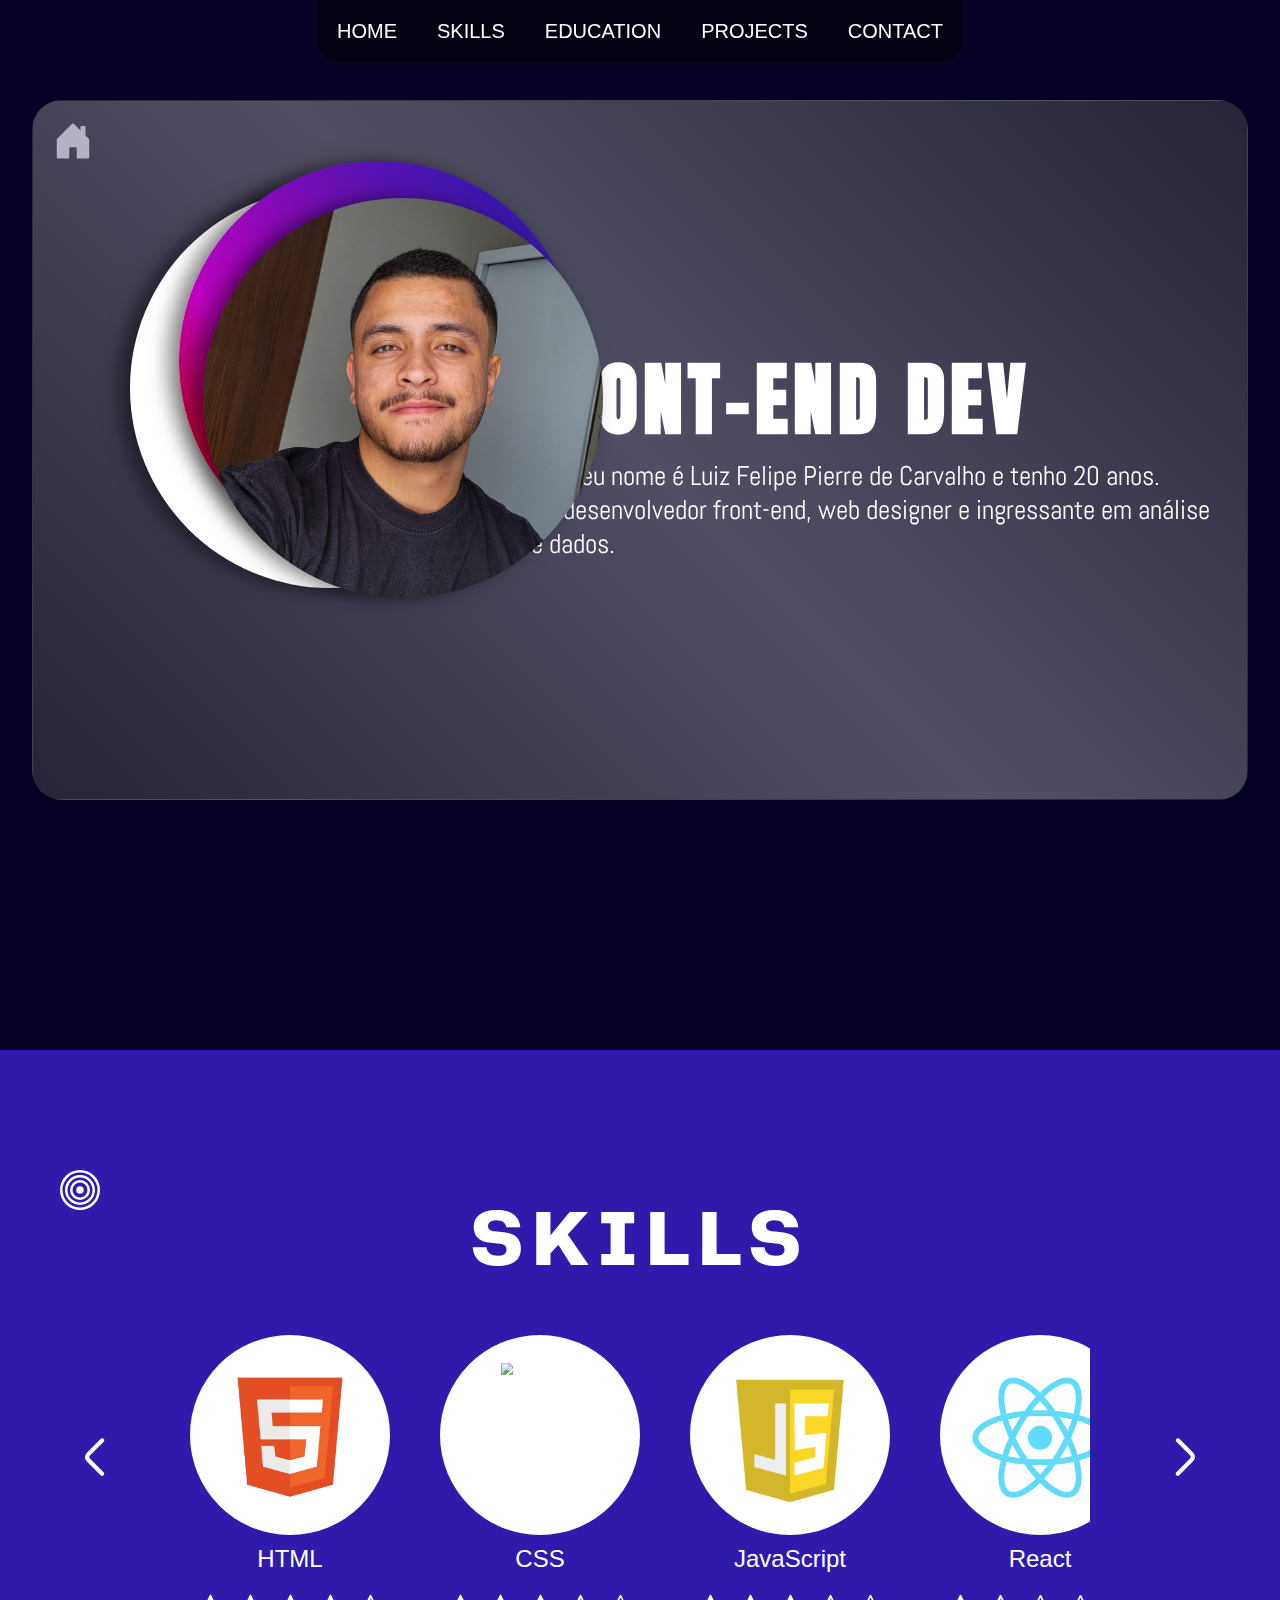
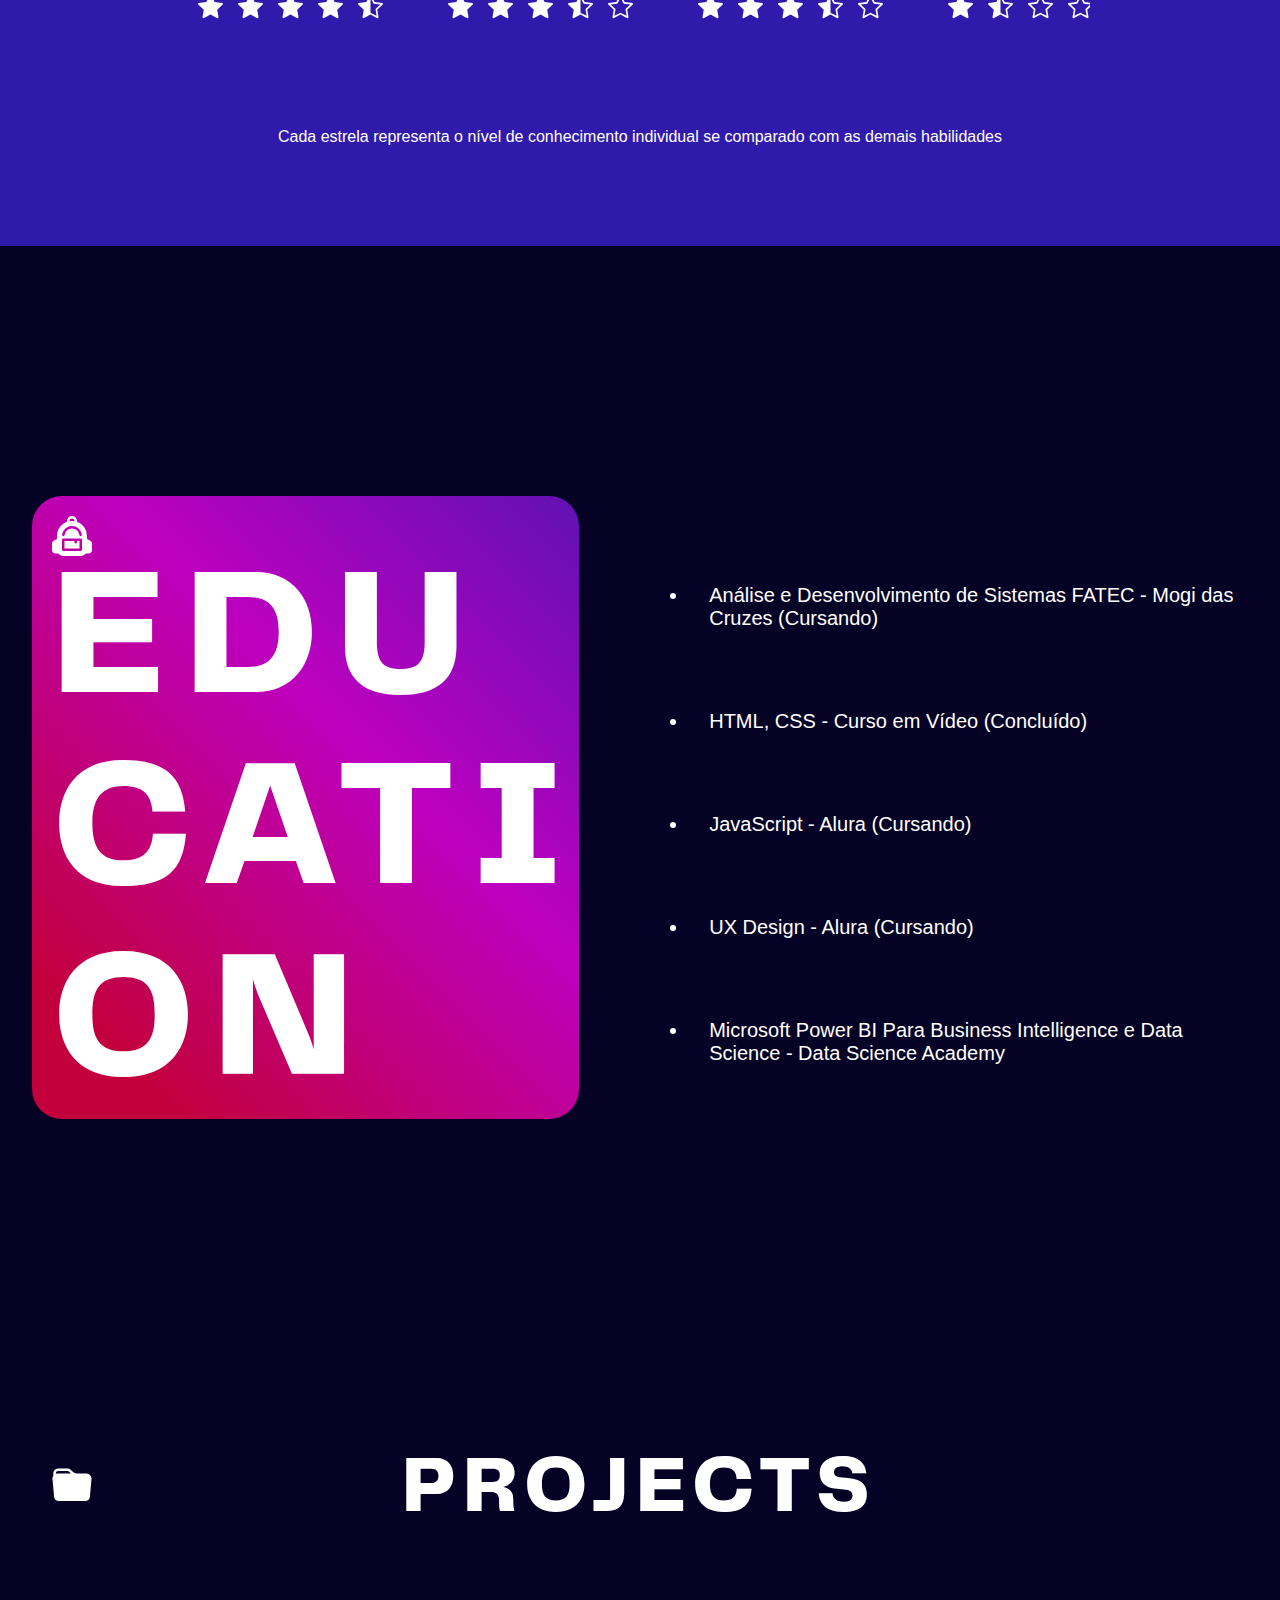
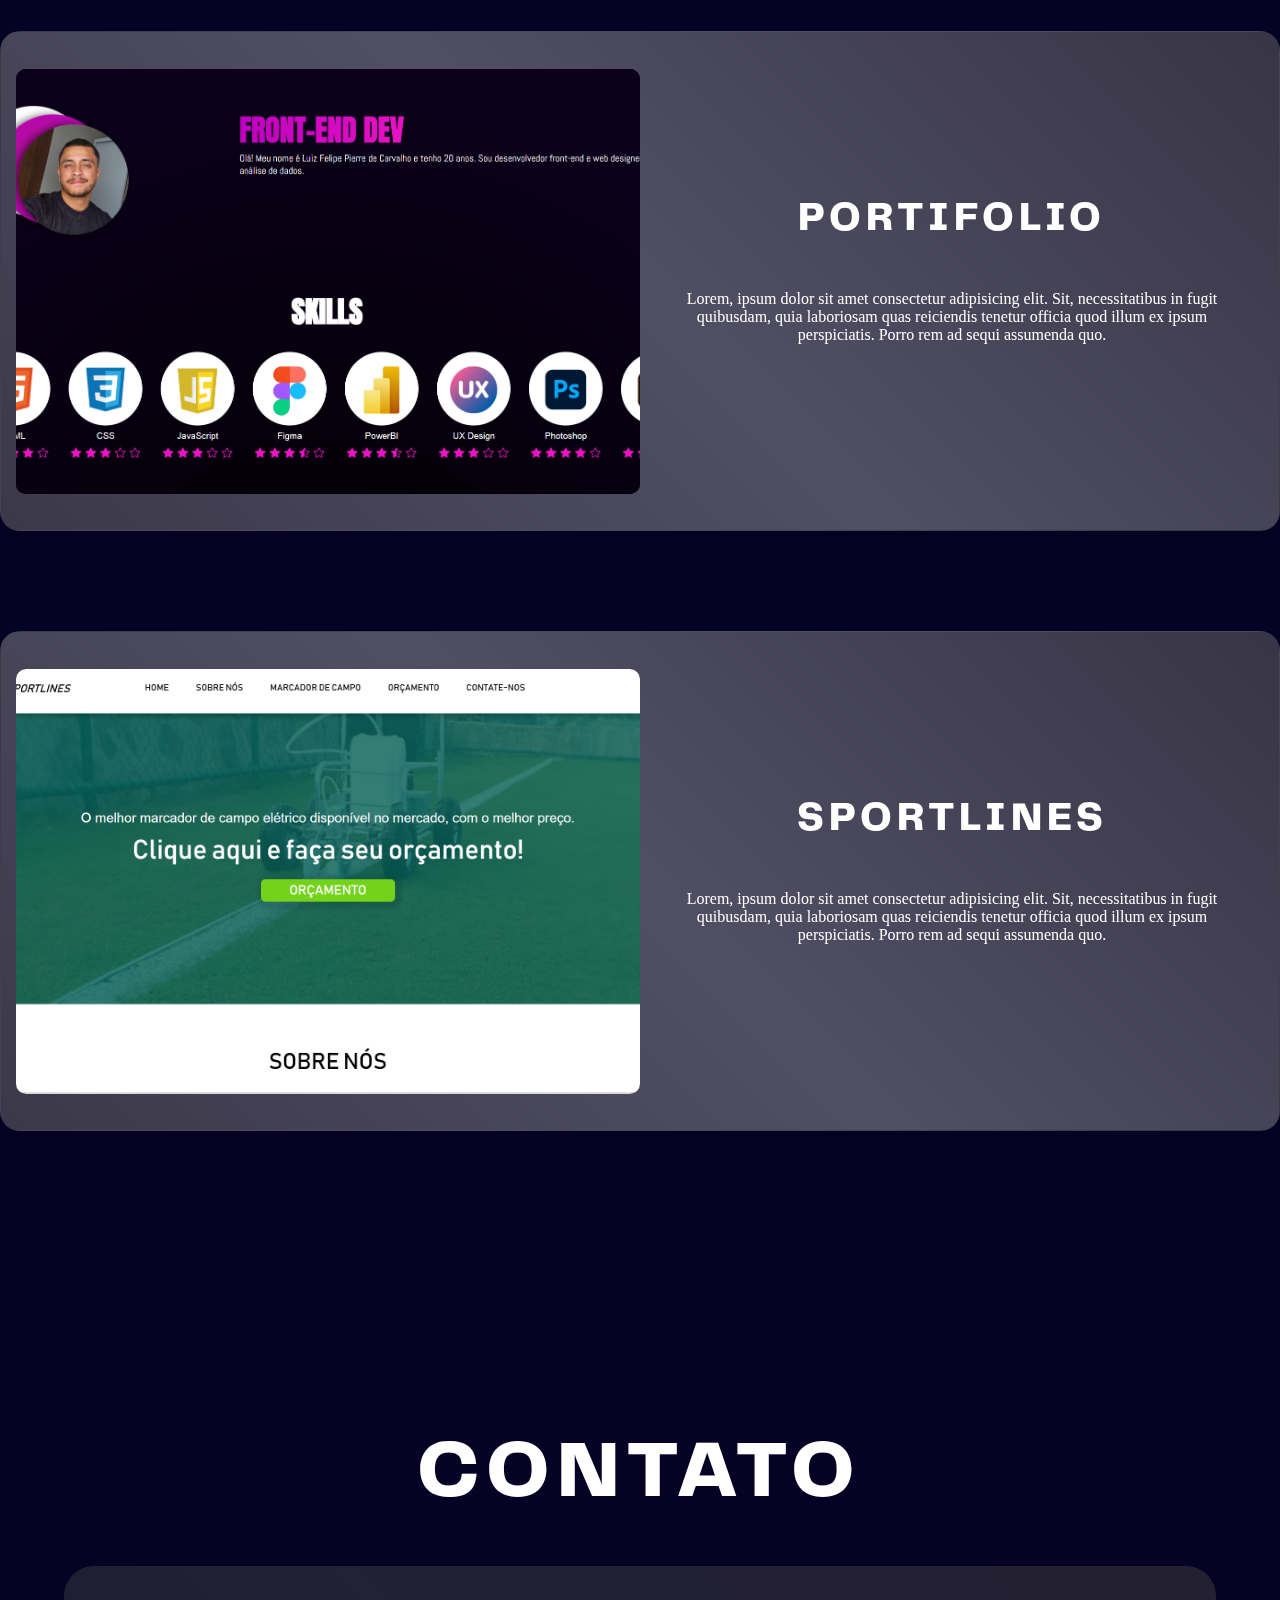
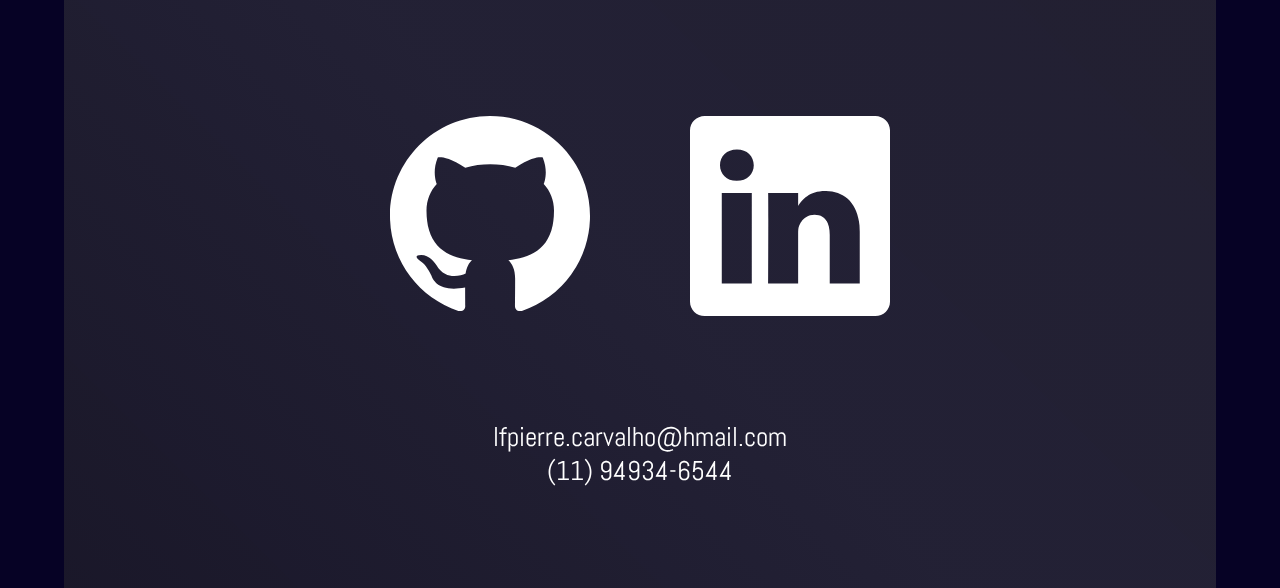
==== commit 313b990e: "Finishing my profile" ====
--- a/index.html
+++ b/index.html
@@ -9,7 +9,7 @@
 </head>
 <body>
     <header>
-        <nav class="navbar">
+        <nav class="navbar" id="navbar">
             <ul class="menu">
                 <a href="#home"><li>HOME</li></a>
                 <a href="#skill-section"><li>SKILLS</li></a>
@@ -17,6 +17,11 @@
                 <a href="#project-title"><li>PROJECTS</li></a>
                 <a href="#contact-section"><li>CONTACT</li></a>
             </ul>
+            <div id="menu-icon" onclick="toggleMenu()">
+                <svg xmlns="http://www.w3.org/2000/svg" width="35" height="35" fill="white" class="bi bi-list" viewBox="0 0 16 16">
+                    <path fill-rule="evenodd" d="M2.5 12a.5.5 0 0 1 .5-.5h10a.5.5 0 0 1 0 1H3a.5.5 0 0 1-.5-.5m0-4a.5.5 0 0 1 .5-.5h10a.5.5 0 0 1 0 1H3a.5.5 0 0 1-.5-.5m0-4a.5.5 0 0 1 .5-.5h10a.5.5 0 0 1 0 1H3a.5.5 0 0 1-.5-.5"/>
+                </svg>
+            </div>
         </nav>
     </header>
 
@@ -33,7 +38,7 @@
         </div>
         <div id="texto">
             <h1>FRONT-END DEV</h1>
-            <p>Olá! Meu nome é Luiz Felipe Pierre de Carvalho e tenho 20 anos. Sou desenvolvedor front-end e web designer, com conhecimentos em análise de dados.</p>
+            <p>Olá! Meu nome é Luiz Felipe Pierre de Carvalho e tenho 20 anos. <br>Sou desenvolvedor front-end, web designer e ingressante em análise de dados.</p>
         </div>
     </div>
 
@@ -59,7 +64,7 @@
             <img src="icones/arrow-direita.svg" alt="seta-direita">
         </div>
     </div>
-    <p id="texto-skills-section">Lorem ipsum, dolor sit amet consectetur adipisicing elit. Dolorum necessitatibus odio vero ratione, vitae non rem libero laboriosam facere minus tempora incidunt ad porro exercitationem similique tempore. Quasi, odit ad.</p>
+    <p id="texto-skills-section">Cada estrela representa o nível de conhecimento individual se comparado com as demais habilidades</p>
     </div>
 
     <div class="header-section" id="education-section">
@@ -123,5 +128,6 @@
     </footer>
 </body>
 <script src="skill.js"></script>
+<script src="toggleMenu.js"></script>
 <script src="projects.js"></script>
 </html>--- a/style.css
+++ b/style.css
@@ -94,6 +94,10 @@
     backdrop-filter: blur(10px);           
     -webkit-backdrop-filter: blur(10px); 
     padding-bottom: 10px;
+}
+
+#menu-icon {
+    display: none;
 }
 
 .menu li{
@@ -343,6 +347,10 @@
     scale:1;
 }
 
+.react-icon {
+    width: 90%;
+}
+
 .figma-icon {
     width: 80%;
     scale:1;
--- a/responsividade.css
+++ b/responsividade.css
@@ -6,6 +6,10 @@
         box-sizing: border-box;
     }
     
+    html, body {
+        overflow-x: hidden;
+    }
+
     header {
         position: absolute;
         z-index: 3;
@@ -13,9 +17,8 @@
     
     body {
         font-family: arial;
-        background: radial-gradient(circle,#000000, #252525 );
-        margin: auto;
-        padding-bottom: 300px;
+        background: #060225;
+        margin: auto;
     }
     
     a {
@@ -25,61 +28,84 @@
     .header-section h1 {
         color: white;
         text-align: center;
-        padding-top: 120px;
-        font-family: 'Anton', sans-serif;
+        padding-top: 50px;
+        font-family: 'Telegraf UltraBold';
         font-size: 35pt;
-    }
-    
-    #skill-section{
-        padding-top: 100px;
-    }
-
+        letter-spacing: 8px;
+        padding-bottom: 0px;
+    }
+
+    
     .icon-title{
         position: absolute;
-        margin-top: 140px;
+        margin-top: 20px;
         margin-left: 20px;
-        width: 25px;
-        height: 25px;
-        color: white;
-    }
-
+        width: 40px;
+        height: 40px;
+        color: white;
+    }
+    
     /* MENU */
-
-    #home-icon {
-        position: absolute;
-        margin: 20px;
-        margin-top: 50px;
-        width: 20px;
-        height: 20px;
+    
+    header {
+        width: 100%;
     }
 
     .navbar {
         display: flex;
+        flex-direction: column;
         position: fixed;
-        width: 100%;
+        margin: auto;
+        top: -400px;
+        transition: top 0.3s ease;
+        left: 10%;
         justify-content: space-between;
         align-items: center;
-        height: 85px;
-    }
-
+        width: 80%;
+        border-radius: 0px 0px 25px 25px;
+        background-color: rgba(0, 0, 0, 0.5);
+        backdrop-filter: blur(10px);           
+        -webkit-backdrop-filter: blur(10px); 
+        padding-bottom: 480px;
+    }
+
+    .navbar.open {
+        top: 0; 
+    }
+    
     .menu {
         list-style: disc;
         display: flex;
-        margin: auto;
-        border-radius: 0px 0px 15px 15px;
-        background-color: rgba(0, 0, 0, 0.5);
+        flex-direction: column;
+        text-align: center;
+        margin: auto;
         margin-top: 0;
-        padding-bottom: 5px;
-    }
-
+        border-radius: 0px 0px 25px 25px;
+        background-color: rgba(0, 0, 0, 0);
+        backdrop-filter: none;           
+        -webkit-backdrop-filter: none; 
+        padding-bottom: 10px;
+    }
+
+    #menu-icon {
+        display: flex;
+        padding-top: 50px;
+        width: 100%;
+    }
+
+    #menu-icon svg {
+        margin: auto;
+    }
+    
     .menu li{
         font: 'arial unicode';
         color: white;
-        padding: 10px 5px;
-        padding-bottom: 5px;
-        display: flex;
-        font-size: 8pt;
+        padding-bottom: 10px;
+        padding-top: 40px;
+        display: block;
+        font-size: 15pt;
         cursor: pointer;
+        top: 0;
     }
 
     .menu li:hover{
@@ -87,146 +113,187 @@
         padding-bottom: 0px;
         transition: 0.5s;
     }
-
+    
     .menu li:not(:hover){
         transition: 0.5s;
     }
-
+    
     /* HOME */
-
+    
+    #home-icon {
+        position: absolute;
+        margin: 0;
+        top: 20px;
+        left: 20px; 
+        fill: #b3b1c4;
+    }
+    
     #home {
-        padding-top: 50px;
-        height: 400px;
-        color: white;
-        text-align: center;
+        margin: auto;
+        margin-top: 100px;
+        width: 95%;
+        border-radius: 30px;
         display: block;
-    }
-
-
+        padding-bottom: 100px;
+        color: white;
+        text-align: center;
+        background: linear-gradient(45deg, rgba(75, 75, 75, 0.479) 0%, rgba(189, 189, 189, 0.411) 50%, rgba(75, 75, 75, 0.479) 100%);
+        backdrop-filter: blur(100px);           
+        -webkit-backdrop-filter: blur(10px); 
+        border: 1px solid rgba(73, 73, 73, 0.082); 
+        box-shadow: 0 4px 6px rgba(0, 0, 0, 0.1);
+    }
+    
+    
     #foto-perfil {
-        perspective: 0px;
+        perspective: 1000px;
         position: relative;
-        margin: auto;
-    }
-
+    }
+    
     #foto-perfil:hover #circulo-01{
         transition: transform 0.5s;
     }
-
+    
     #foto-perfil:hover #circulo-02{
         transition: transform 0.75s;
     }
-
+    
     #foto-perfil:hover #circulo-03{
         transition: transform 1s;
     }
-
+    
     #foto-perfil:not(:hover) #circulo-01{
         transition: transform 1s;
     }
-
+    
     #foto-perfil:not(:hover) #circulo-02{
         transition: transform 0.75s;
     }
-
+    
     #foto-perfil:not(:hover) #circulo-03{
         transition: transform 0.5s;
     }
-
-
+    
+    
     .circulo {
         position: absolute;
     }
-
+    
     #foto-perfil:hover #circulo-01{
-        transform: translateY(30px) translateX(20px);
-    }
-
+        transform: translateY(0px) translateX(0px);
+    }
+    
     #foto-perfil:hover #circulo-02{
-        transform: translateY(30px) translateX(20px);
-    }
-
+        transform: translateY(0px) translateX(0px);
+    }
+    
     #foto-perfil:hover #circulo-03{
-        transform: translateY(30px) translateX(20px);
-    }
-
+        transform: translateY(0px) translateX(0px);
+    }
+    
     #foto-perfil:not(:hover) #circulo-01{
         transform: translateY(0px) translateX(0px);
     }
-
+    
     #foto-perfil:not(:hover) #circulo-02{
         transform: translateY(0px) translateX(0px);
     }
-
+    
     #foto-perfil:not(:hover) #circulo-03{
         transform: translateY(0px) translateX(0px);
     }
-
+    
     #circulo-01 {
-        width: 250px;
-        height: 250px;
+        width: 300px;
+        height: 300px;
         border-radius: 50%;
         overflow: hidden;
-        margin-left: 30%;
-        margin-top: 40px;
+        margin-left: 20%;
+        margin-top: 20%;
         box-shadow: -10px 0px 20px rgba(0, 0, 0, 0.5);
     }
-
+    
     #circulo-01 img {
         width: 100%;
         height: 100%;
         object-fit: cover;
     }
-
+    
     #circulo-02 {
-        width: 250px;
-        height: 250px;
+        width: 300px;
+        height: 300px;
         border-radius: 50%;
-        margin-left: 25%;
-        margin-top: 30px;
-        background: -webkit-radial-gradient(circle,#AC1A80,#BD00C0);
+        margin-left: 16%;
+        margin-top: 60px;
+        background: linear-gradient(45deg, #c3003b 50px,#BD00C0 150px , #301aac 300px);
         box-shadow: -10px 0px 20px rgba(0, 0, 0, 0.5);
     }
-
+    
     #circulo-03 {
-        width: 250px;
-        height: 250px;
+        width: 300px;
+        height: 300px;
         border-radius: 50%;
-        margin-left: 20%;
-        margin-top: 22px;
+        margin-left: 9%;
+        margin-top: 18%;
         background-color: white;
         box-shadow: -10px 0px 20px rgba(0, 0, 0, 0.5);
     }
-
+    
     #texto {
-        margin: auto 0px auto 0px;
-    }
-
+        margin: auto;
+        margin-top: 100%;
+    }
+    
     #texto h1 {
         text-align: center;
         font-family: 'Anton', sans-serif;
-        font-size: 35pt;
-        background: linear-gradient(97deg, #BD00C0, #E914C2, #F555E9, #BD00C0);
+        font-size: 30pt;
+        background: white   ;
         -webkit-background-clip: text;
         -webkit-text-fill-color: transparent;
+        letter-spacing: 5px;
         background-clip: text;
         color: transparent;
-        margin-top: 300px;
-    }
-
+    }
+    
     #texto p {
-        margin-right: 0px;
-        margin-top: 20px;
-    }
-
+        margin: 10px;
+        font-size: 18pt;
+    }
+    
     #texto {
         text-align: center;
         font-family: 'Abel', sans-serif;
-        font-size: 15pt;
-    }
-
+        font-size: 20pt;
+    }
+    
     /* SKILLS */
-
+    
+    #section-container-skills {
+        max-width: 100%;
+        margin: auto;
+        margin-top: 200px;
+        padding-bottom: 100px;
+        padding-top: 80px;
+        background-color: #301aac;
+    }
+    
+    #skill-section h1 {
+        font-size: 40pt;
+        padding-top: 0px;
+    }
+
+    #texto-skills-section{
+        text-align: center;
+        color: white;
+        margin-top: 100px;
+    }
+    
+    #skill-icon {
+        margin-left: 40px;
+        margin-top: 5px;
+    }
+    
     #skills {
         color: white;
         text-align: center;
@@ -234,201 +301,319 @@
         font-size: 20pt;
         display: flex;
         width: 100%;
+        margin-top: 50px;
         justify-content: center;
     }
-
+    
     #skills-container{
         display: flex;
         gap: 150px;
-        max-width: 80%;
-        overflow-x: auto;
+        max-width: 90%;
+        overflow-x: hidden;
         scroll-behavior: smooth;
-        -webkit-overflow-scrolling: touch
-    }
-
+    
+    }
+    
     #skills p {
         font-family: 'arial unicode', sans-serif;
         font-size: 18pt;
         padding-top: 10px;
-        width: 160px;
-    }
-
-
+        width: 200px;
+    }
+    
     .skill {
-        width: 80px;
+        width: 100px;
         margin: auto;
         padding-top: 50px;
         scroll-snap-align: start;
-        text-align: center;
-    }
-
+    }
+    
     .icon-skill {
-        width: 160px;
-        height: 160px;
+        width: 200px;
+        height: 200px;
         background-color: white;
         border-radius: 50%;
         margin: auto;
         position: relative;
         overflow: hidden;
     }
-
+    
     .icon {
         width: 70%;
         object-fit: cover;
         padding-top: 13%;
         scale: 0.75;
     }
-
+    
     .js-icon {
         width: 80%;
         scale:1;
     }
-
+    
     .figma-icon {
         width: 80%;
         scale:1;
     }
-
+    
     .bi-icon {
         width: 80%;
         scale:0.8;
     }
-
+    
     .ux-icon {
         width: 80%;
         scale:0.8;
     }
-
+    
     .ps-icon {
         margin-top: 20px;
         width: 100%;
         scale:1;
     }
-
+    
     .il-icon {
         width: 80%;
         scale:0.8;
     }
-
+    
     .sql-icon {
         width: 80%;
         scale:0.8;
     }
-
+    
     .estrela {
         padding-top: 15px;
         margin: auto;
-    }
-
+        fill: white;  
+    }
+    
     .nivel {
         display: flex;
-    }
-
+        width: 200px;
+    }
+    
     .seta-esquerda {
-        display: none;
+        display: flex;
         align-items: center;
         cursor: pointer;
-        margin: 70px;
-    }
-
+        margin: 70px 10px 70px 10px;
+    }
+    
+    .seta-esquerda img {
+        width: 50px;
+        height: 50px;
+    }
+    
     .seta-direita {
-        display: none;
+        display: flex;
         align-items: center;
         cursor: pointer;
-        margin: 70px;
-    }
-
-    .nivel {
-        display: flex;
-        width: 160px;
-    }
+        margin: 70px 10px 70px 10px;
+    }
+    
+    .seta-direita img {
+        width: 50px;
+        height: 50px;
+    }
+    
     
     /* EDUCATION */
-
+    
+    #education-section {
+        width: 95%;
+        margin: auto;
+        margin-top: 200px;
+        padding-bottom: 1000px;
+    }
+    
+    #education-section h1 {
+        text-align: left;
+        font-size: 120px;
+        margin: auto;
+        margin-top: 20px;
+        letter-spacing: 20px;
+    }
+    
     #education {
         display: block;
         justify-items: center;
-        width: 60%;
-        margin: auto;
-        margin-top: 30px;
-    }
-
+        width: 100%;
+        margin: auto;
+        margin-top: 70px;
+    }
+    
     #ed1{
         display: flex; 
-        padding-left: 0px;
-    }
-
+        padding-left: 20px;
+        background: linear-gradient(45deg, #c3003b 100px,#BD00C0 500px , #301aac 1000px);
+        border-radius: 30px;
+        width: 100%;
+    }
+    
     #ed2 {
-        display: flex; 
-        
-    }
-
+        display: block; 
+        padding-top: 5%;
+        padding-left: 60px;
+        max-width: 100%;
+    }
+    
     .status-education {
         list-style: disc;
-        
-    }
-
+        margin: auto;
+    }
+    
     .status-education li{
         font: 'arial unicode';
         color: white;
-        padding: 20px;
+        padding: 40px;
+        padding-left: 20px;
         font-size: 15pt;
-    }
-
+        margin: auto;
+    }
+    
     /* PROJECTS */
-
+    
+    #project-title {
+        width: 95%;
+        margin: auto;
+    }
+    
+    #project-title h1 {
+        margin-top: 250px;
+        padding-top: 0px;
+    }
+
+    #project-title svg {
+        margin-top: 0;
+        display: none;
+    }
+    
     #Projects {
         width: 100%;
     }
-
+    
     .project {
-        max-width: 95%;
-        height: 400px;
-        background-color: white;
-        border-radius: 15px;
+        max-width: 90%;
+        height: 100%;
+        background: linear-gradient(45deg, rgba(116, 115, 115, 0.479) 0%, rgba(189, 189, 189, 0.411) 50%, rgba(109, 108, 108, 0.479) 100%);
+        backdrop-filter: blur(100px);           
+        -webkit-backdrop-filter: blur(10px); 
+        border: 1px solid rgba(73, 73, 73, 0.082); 
+        box-shadow: 0 4px 6px rgba(0, 0, 0, 0.1);
+        border-radius: 20px;
         margin: auto;
         margin-top: 100px;  
         padding: 15px;
         cursor: pointer;
-        display: block;
+        display: grid;
+        justify-content: center;
+        align-content: center;
+        grid-template-columns: 1fr 1fr;
+        padding-bottom: 50px;
     } 
-
+    
     .project:hover {
-        max-width: 100%;
-        height: 420px;
+        max-width: 90%;
         transition: 0.5s;
     } 
-
+    
     .project:not(:hover) {
         transition: 0.5s;
     } 
-
+    
+    
     .img-project {
         width: 100%;
-        height: 50%;
+        grid-column: 1/3;
+        height: 425px;
         border-radius: 10px;
         overflow: hidden;
         background-color: #000000;
     }
-
-
+    
     .print-project {
         width: 100%;
         height: 100%;
         object-fit: cover;
     }
-
+    
+    .textos-project {
+        grid-column: 1/3;
+        margin-top: 50px;
+        height: 100%;
+        justify-content: center;
+        align-content: center;
+    }
+    
     .title-project {
-        font-family: 'Anton', sans-serif;
-        text-align: center;
-        color: #E914C2;
+        font-family: 'Telegraf UltraBold';
+        text-align: center;
+        color: white;
         letter-spacing: 5px;
-        margin-top: 10px;
-        font-size: 30PX;
-    }
-
+        font-size: 40px;
+        margin-bottom: 50px;
+    }
+    
     .descrition-project {
         text-align: center;
         font-family: 'arial unicode';
+        color: white;
+        margin: 20px;
+        margin-top: 0px;
+    }
+    
+    /* CONTATO */
+    
+    #contact-section{
+        margin-top: 200px;
+    }
+    
+    #contato {
+        width: 90%;
+        margin: auto;
+        margin-top: 50px;
+        border-radius: 30px 30px 0px 0px ;
+        background: linear-gradient(45deg, rgba(48, 47, 47, 0.479) 0%, rgba(77, 77, 77, 0.411) 50%, rgba(65, 64, 64, 0.479) 100%);
+        backdrop-filter: blur(10px);           
+        -webkit-backdrop-filter: blur(10px);
+        padding-bottom: 100px;
+        padding-top: 100px;
+    }
+    
+    #icones-footer {
+        width: 100%;
+        display: flex;
+        align-items: center;
+        justify-content: center;
+    }
+    
+    #icones-footer svg {
+        margin: 30px;
+        width: 150px;
+        height: 150px;
+    }
+    
+    #icones-footer svg:hover{
+        width: 180px;
+        height: 120px;
+        margin: 30px;
+        transition: 0.5s;
+    }
+    
+    #icones-footer svg:not(:hover){
+        transition: 0.5s;
+    }
+    
+    #texto-footer {
+        margin-top: 50px;
+    }
+    
+    #texto-footer p {
+        color: white;
+        font-family: 'Abel', sans-serif;
+        font-size: 20pt;
+        text-align: center;
+        margin-bottom: 10px;
+        margin-bottom: 0px;
     }
 }